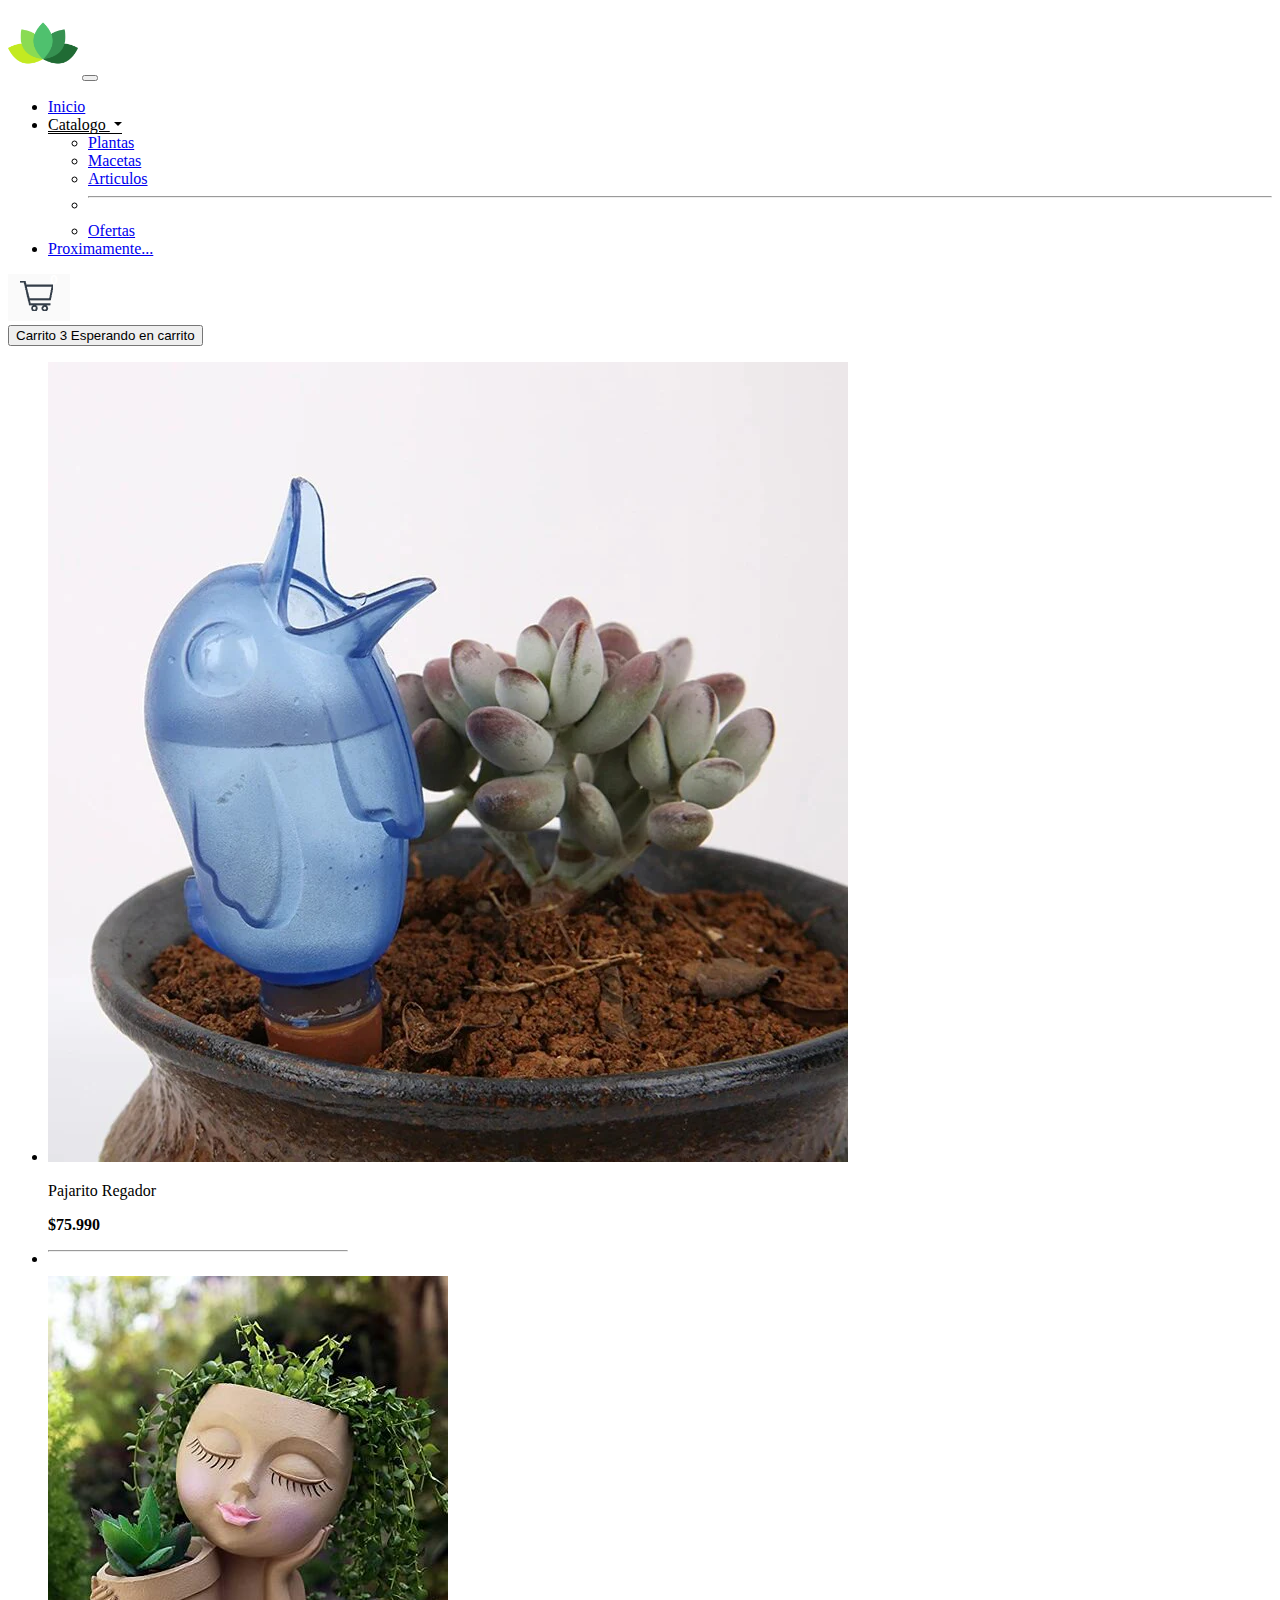
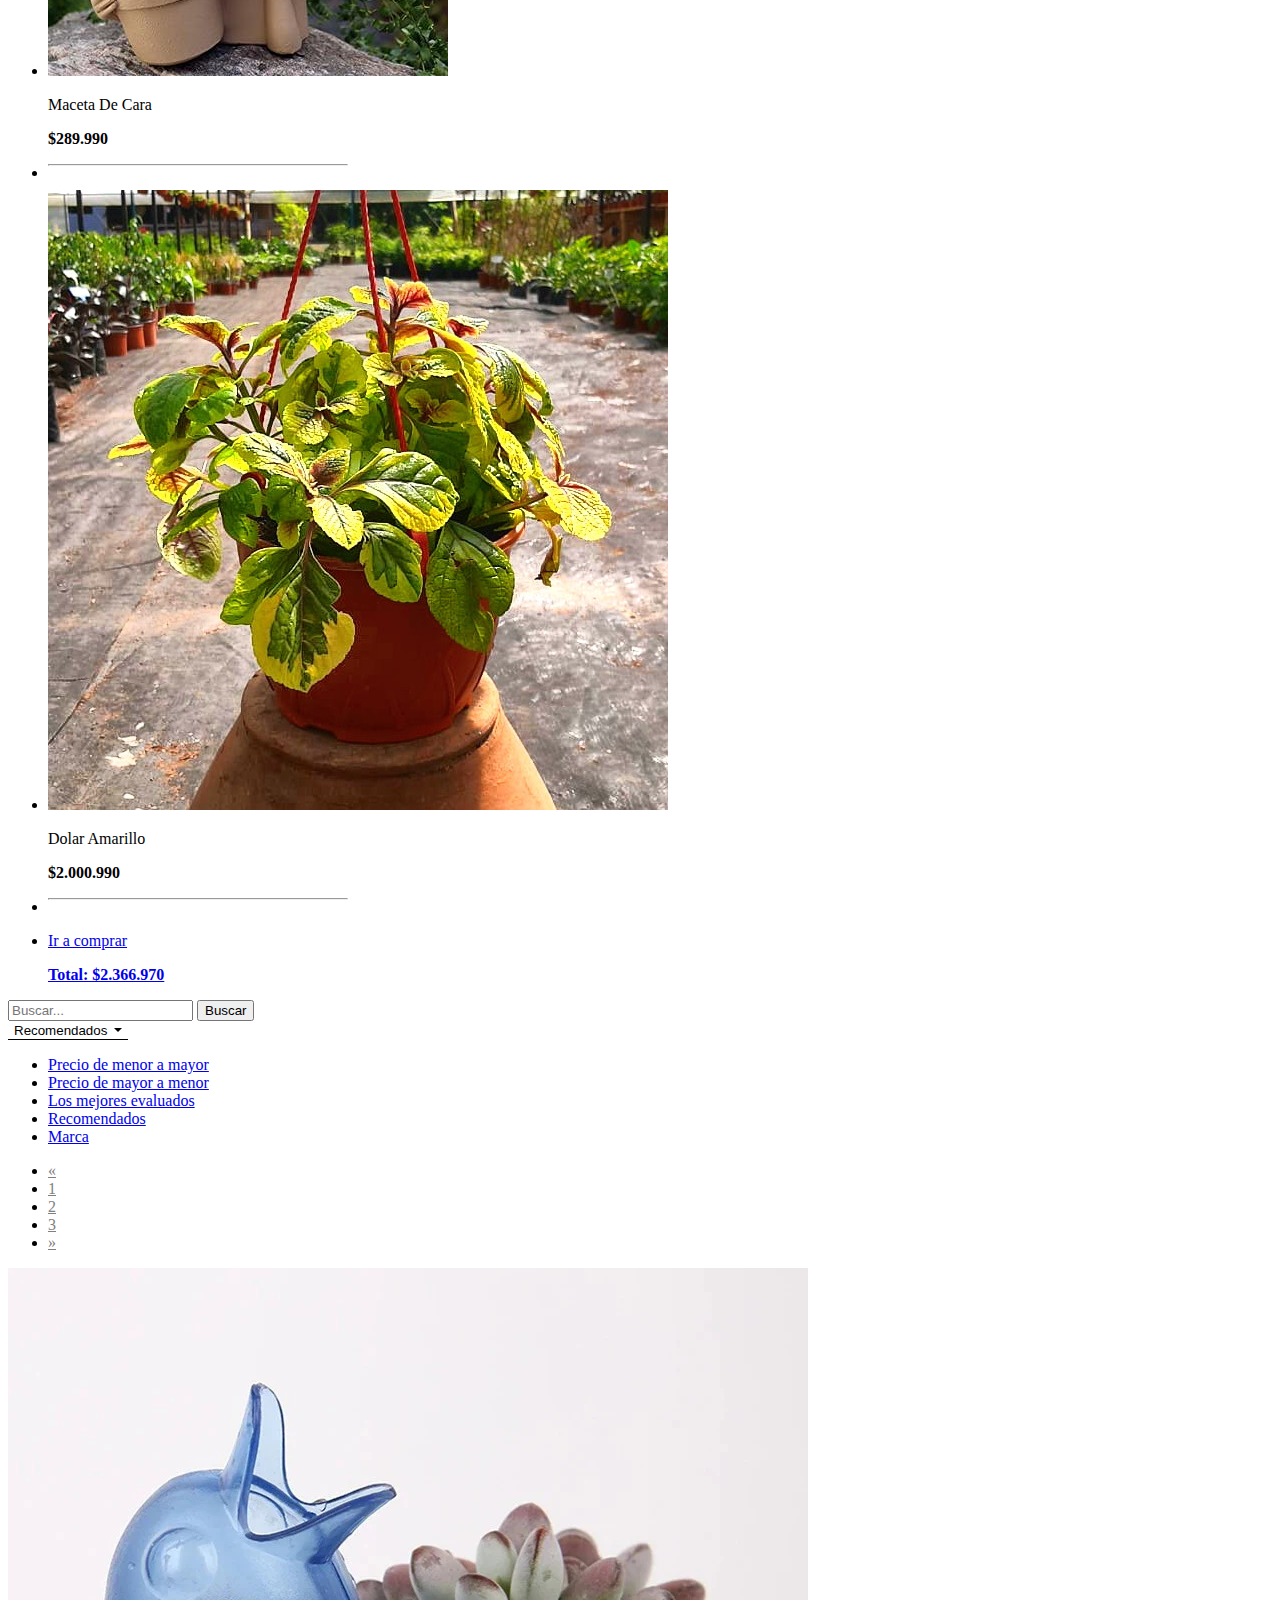
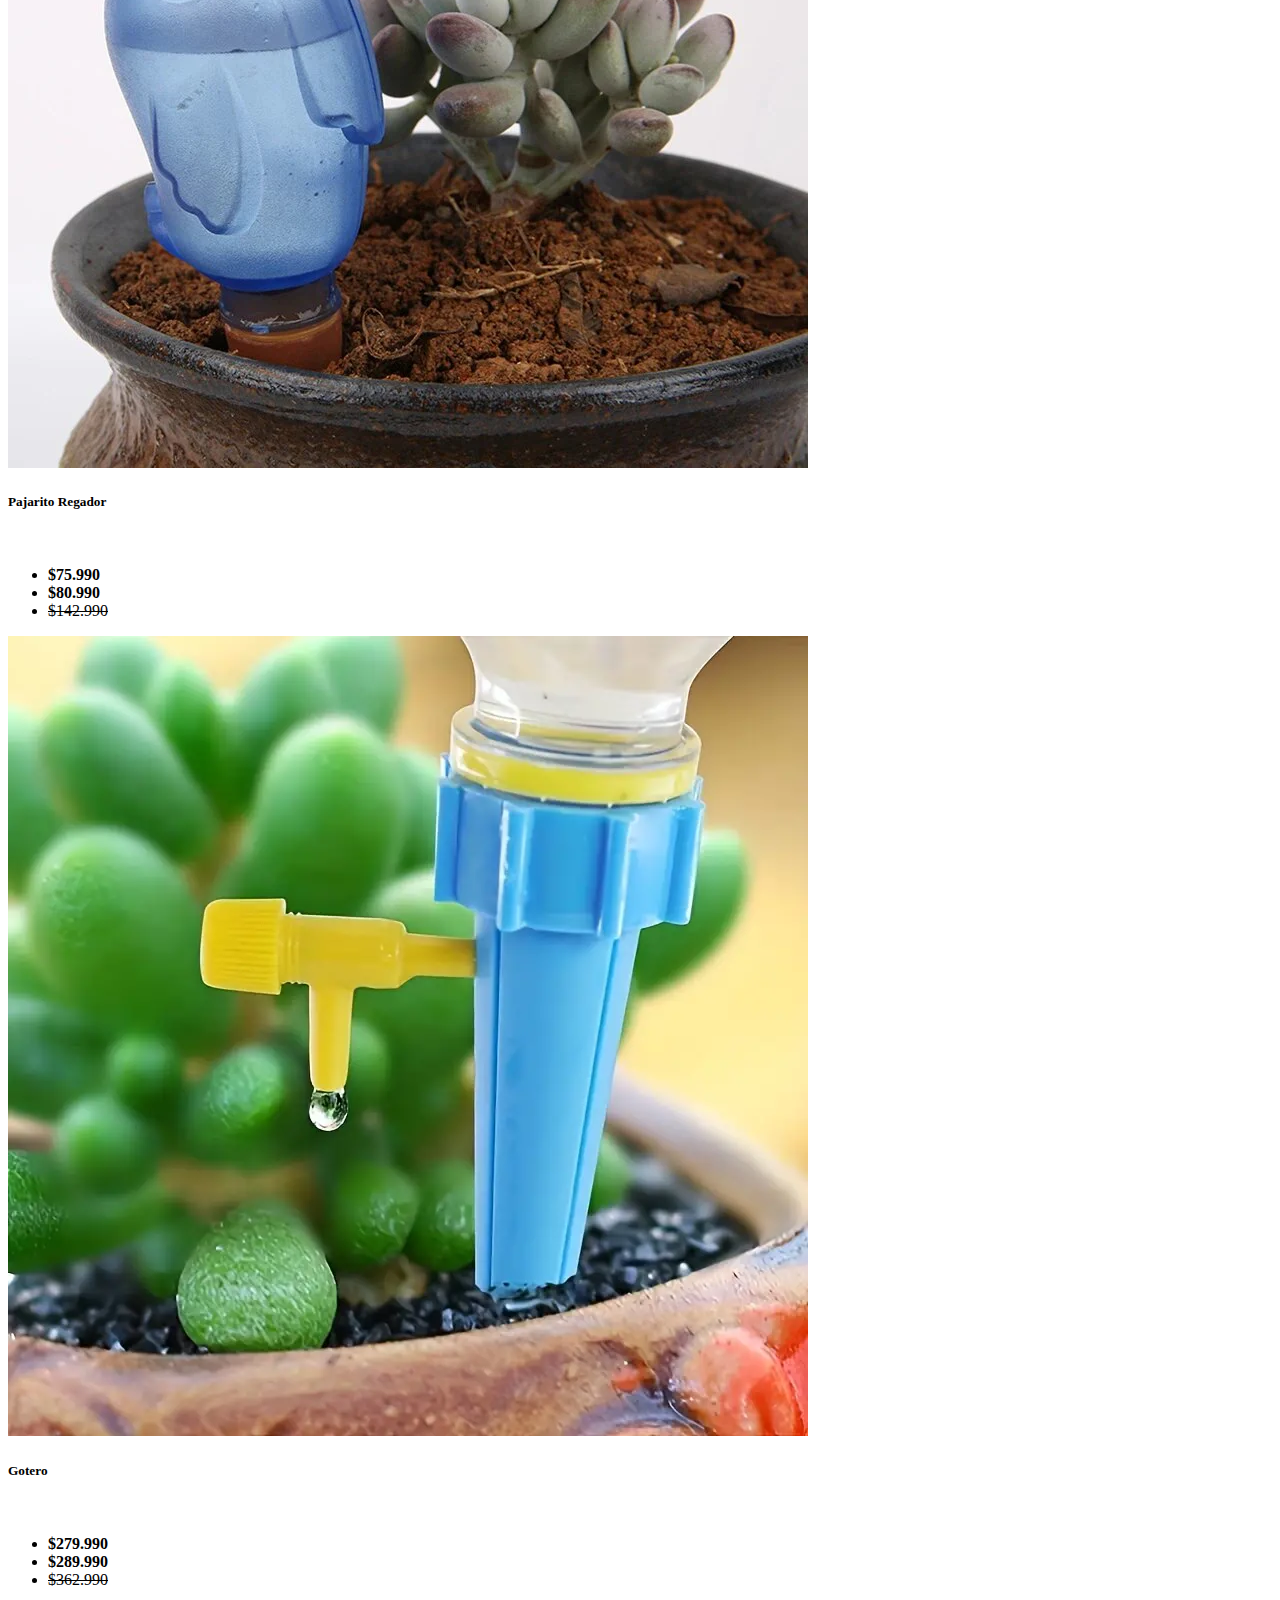
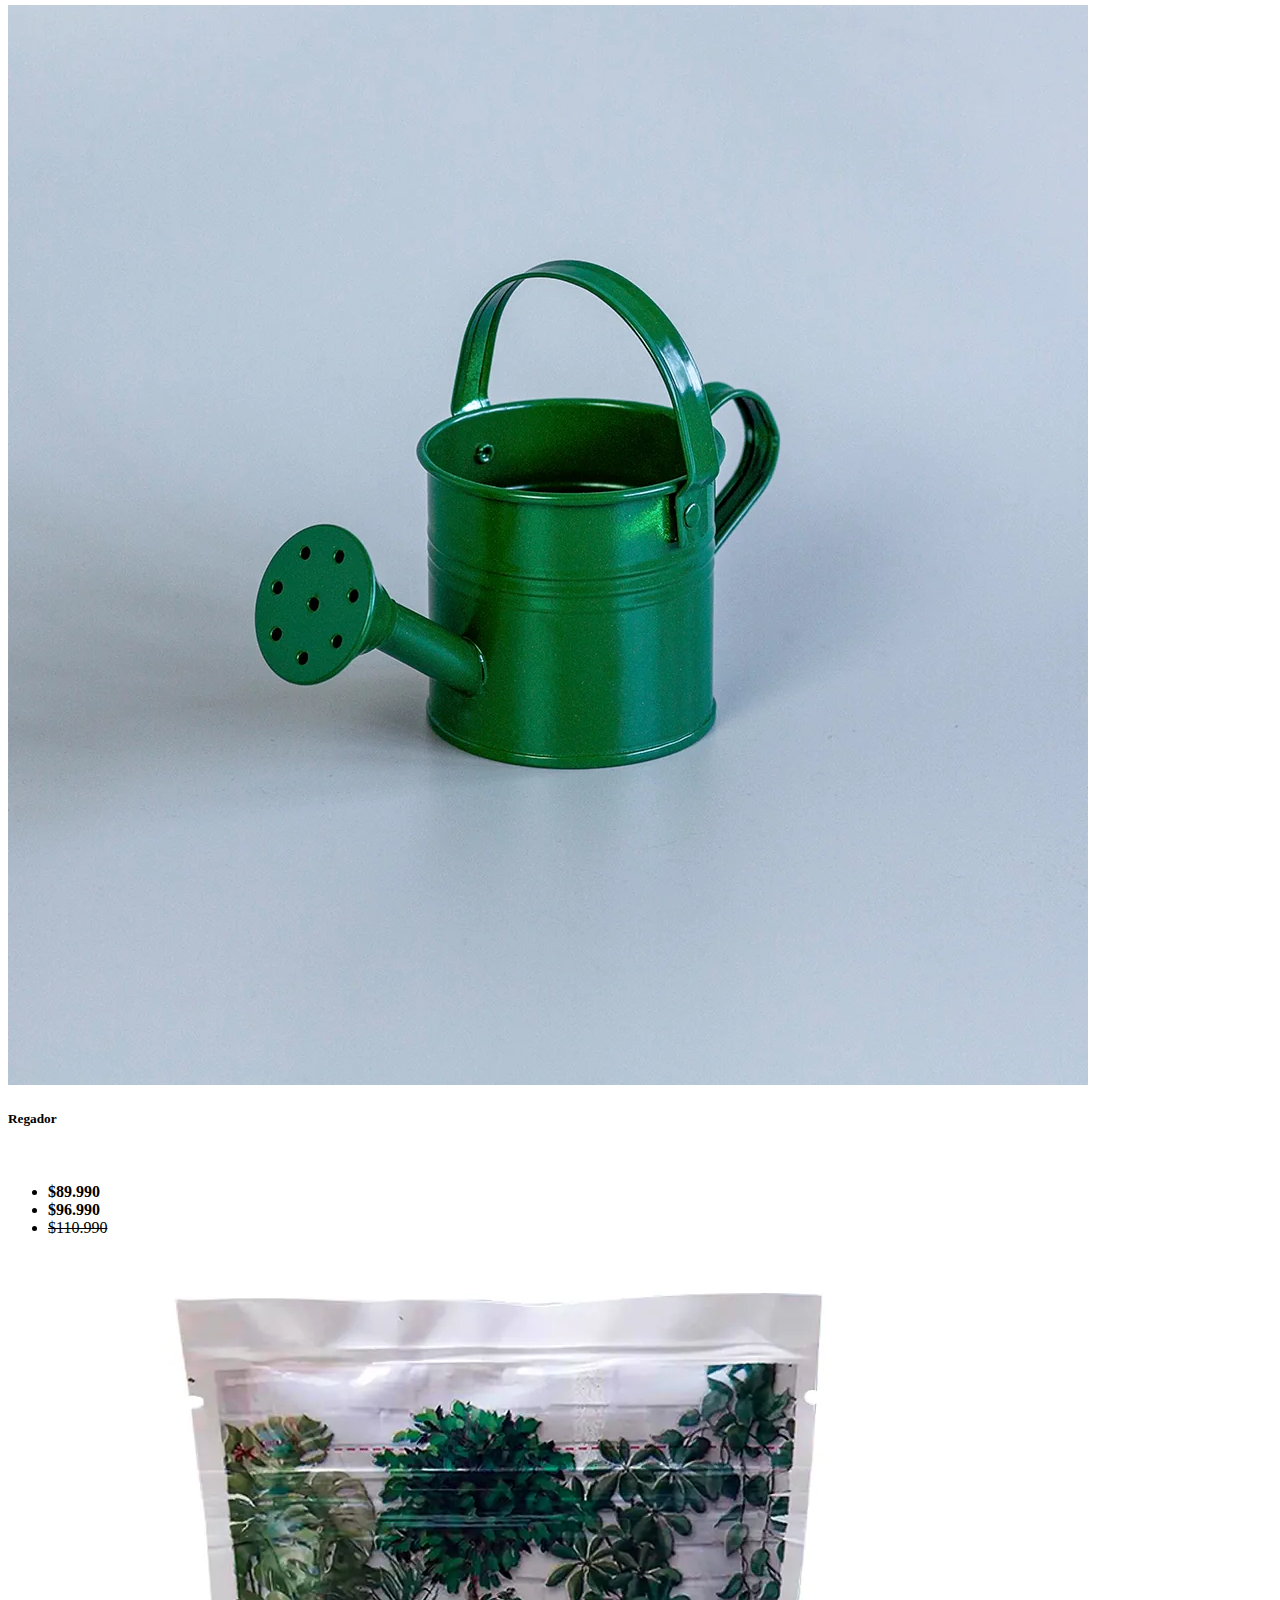
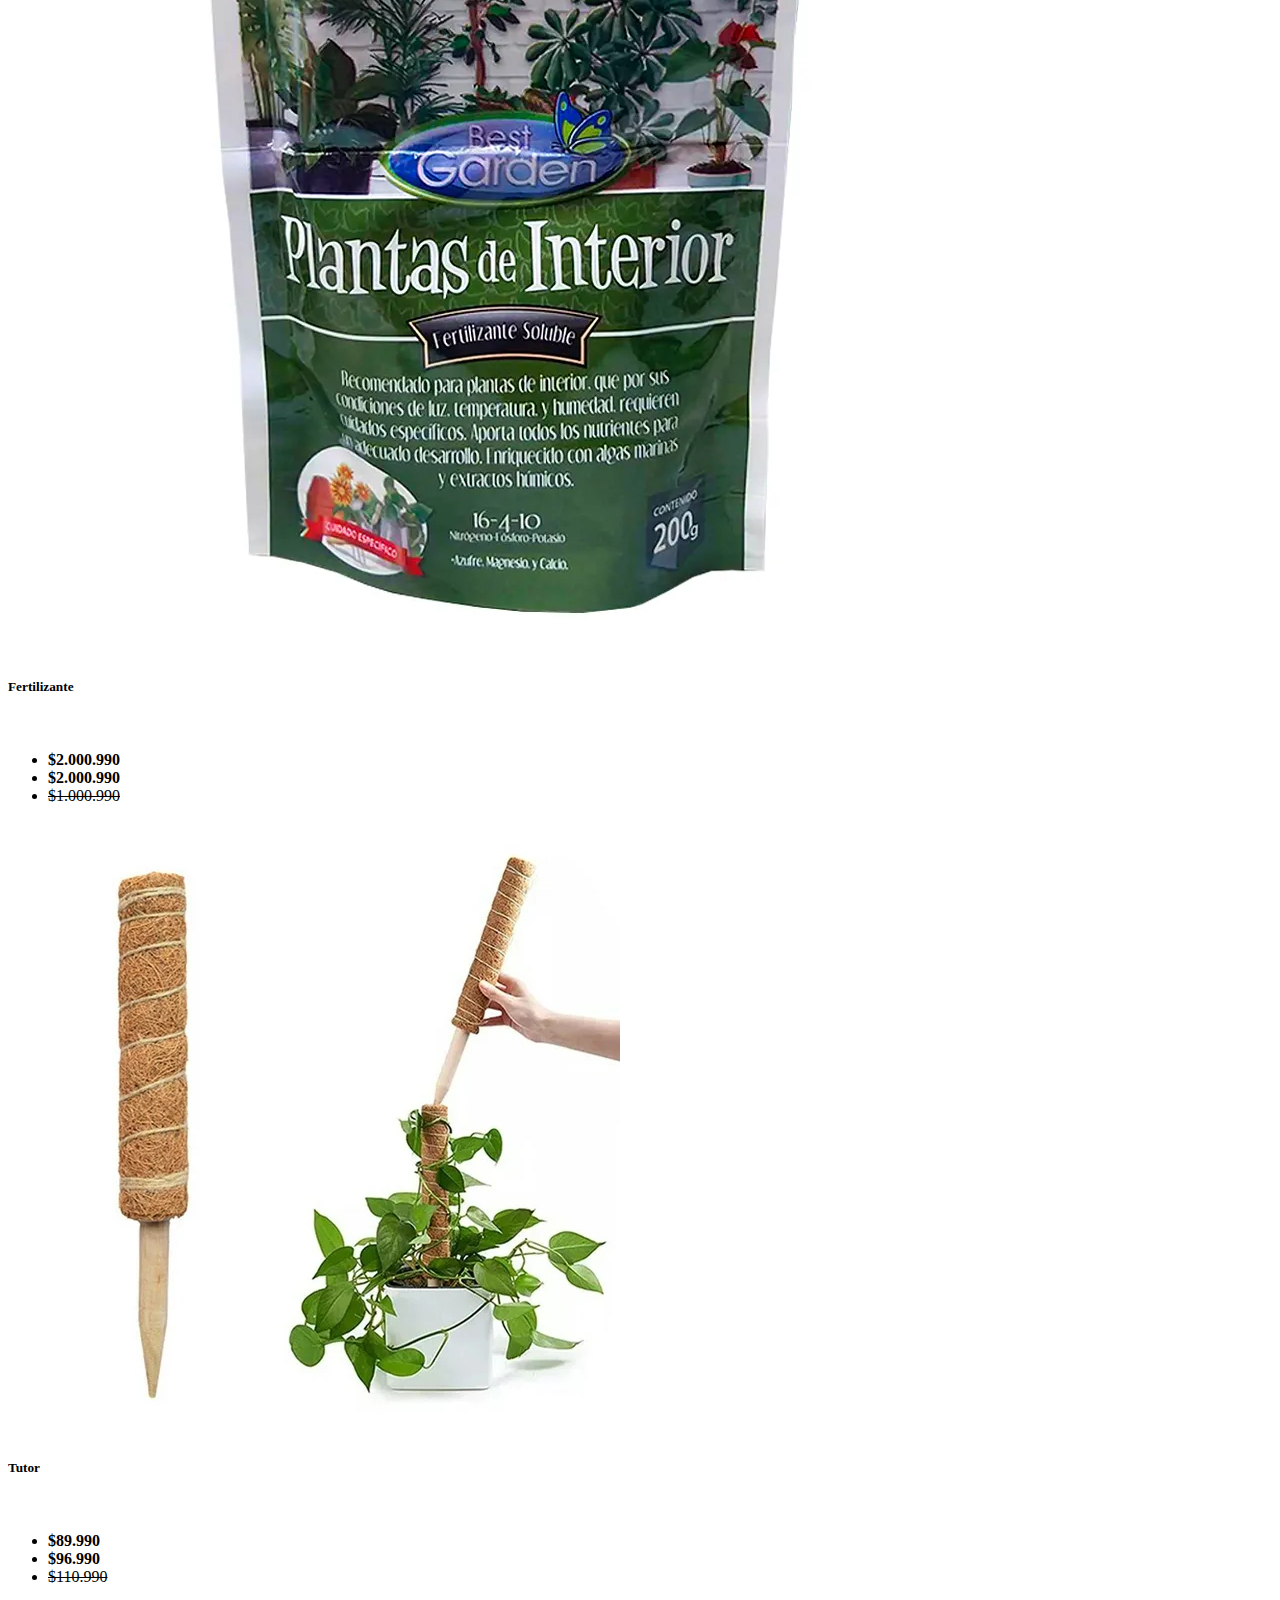
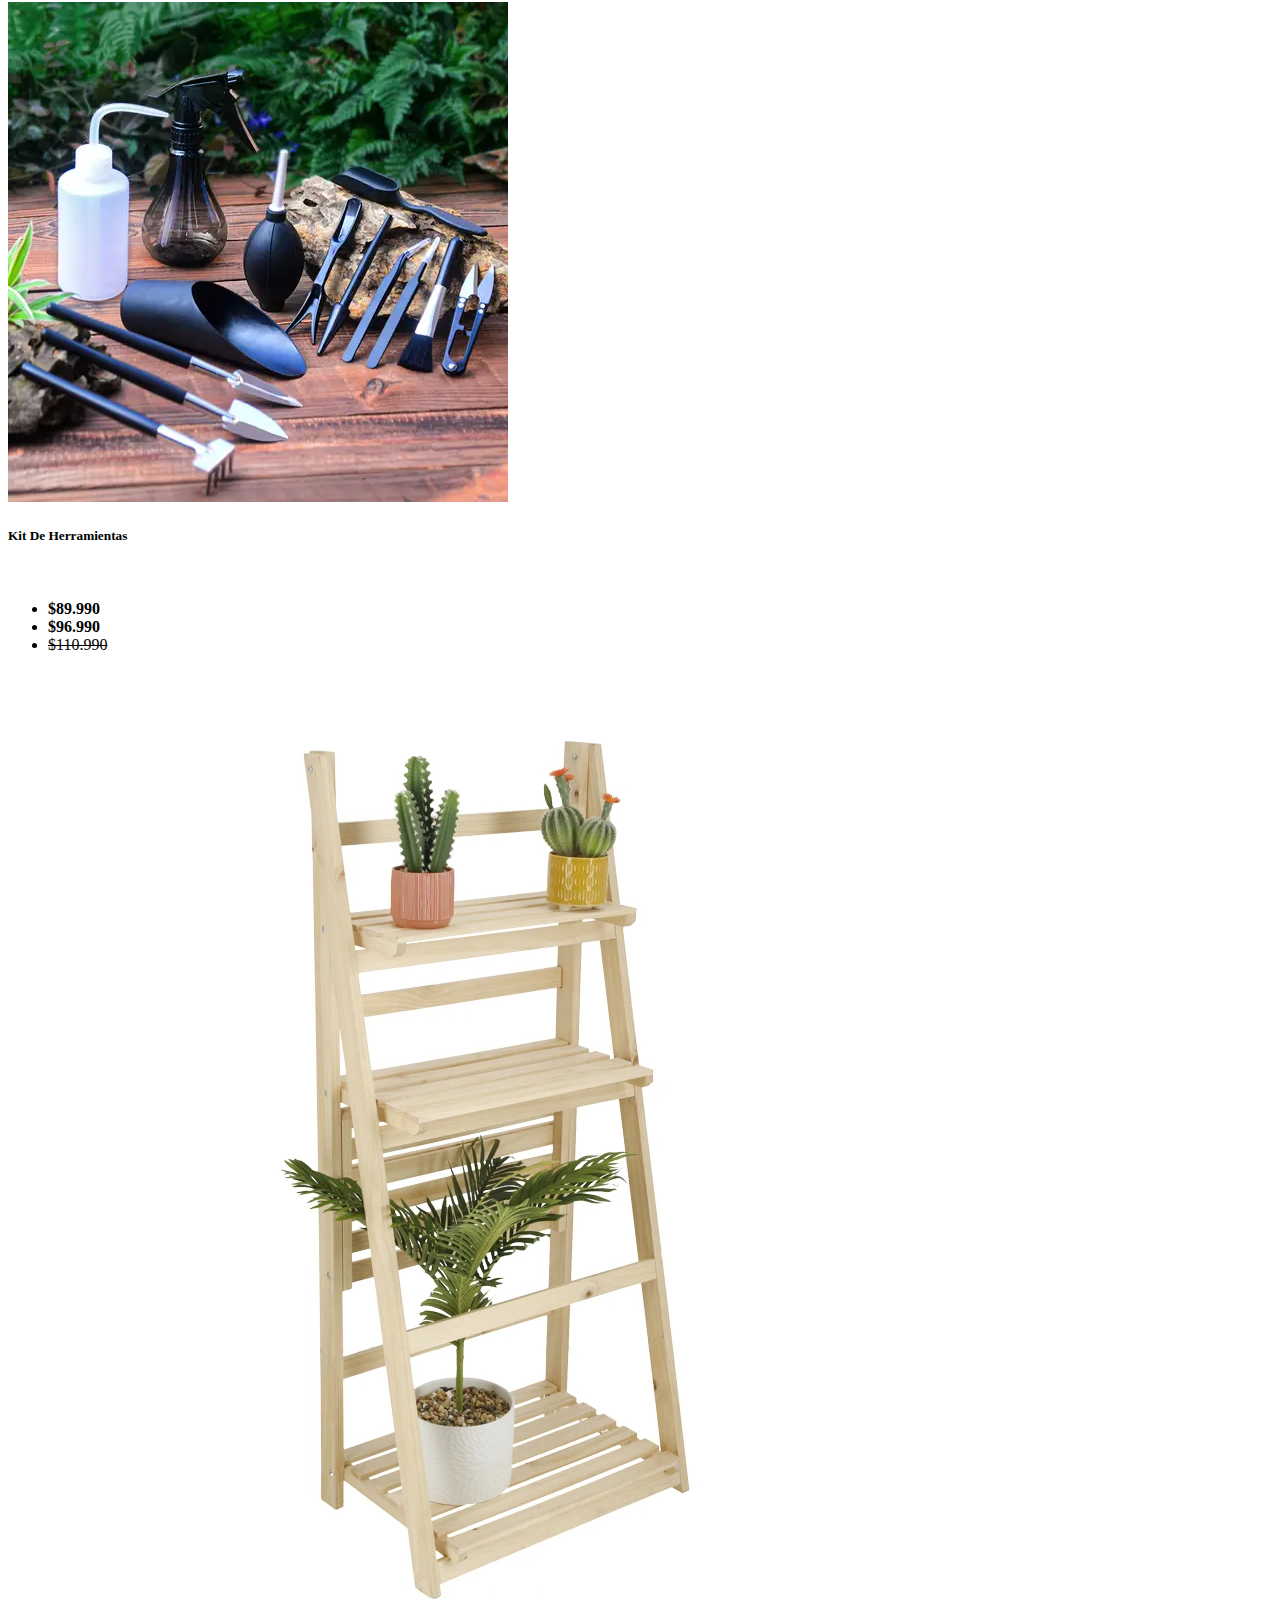
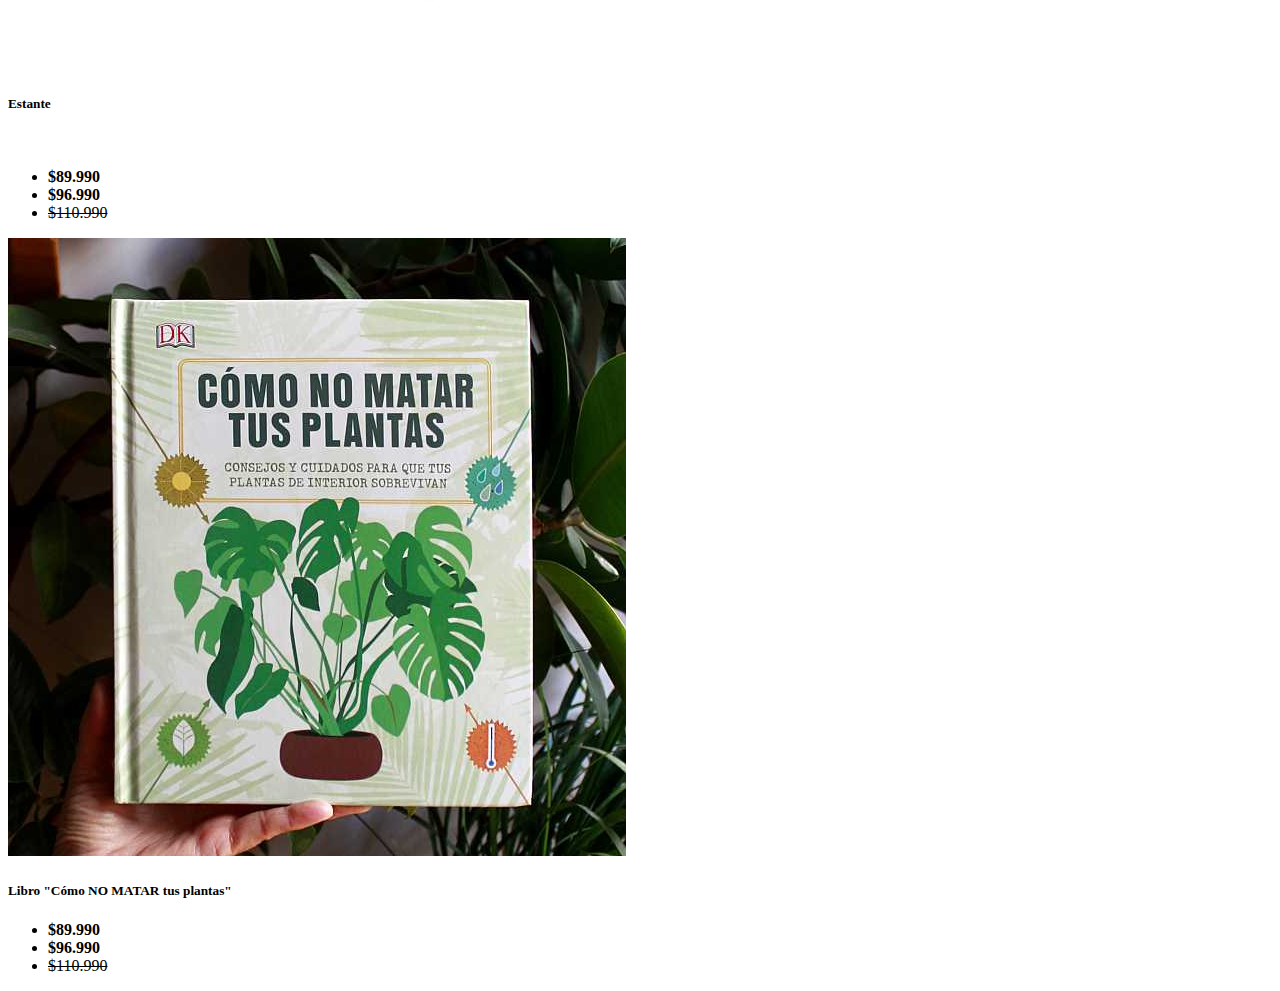
==== DIANA_AVILA_FELIPE_CRISOSTOMO_009D/Articulos.html @ db93d300 "Agregué link jQuery" ====
<!doctype html>
<html lang="en">
  <head>

    <meta charset="utf-8">
    <meta name="viewport" content="width=device-width, initial-scale=1">

    <link href="https://cdn.jsdelivr.net/npm/bootstrap@5.0.2/dist/css/bootstrap.min.css" rel="stylesheet" integrity="sha384-EVSTQN3/azprG1Anm3QDgpJLIm9Nao0Yz1ztcQTwFspd3yD65VohhpuuCOmLASjC" crossorigin="anonymous">
    <link rel="stylesheet" href="styles.css">
    <link rel="stylesheet" href="style.css">
    <script src="funciones.js"></script>
    <script src="https://code.jquery.com/jquery-3.7.1.min.js"></script>


    
    <title>PlantCare</title>
  </head>
  <body>
    <nav class="navbar navbar-expand-lg navbar-light bg-light">
        <div class="container-fluid">
          <a href="pagina.html"><img src="img/logo.png" alt="" width="70px"></a>
          <button class="navbar-toggler" type="button" data-bs-toggle="collapse" data-bs-target="#navbarSupportedContent" aria-controls="navbarSupportedContent" aria-expanded="false" aria-label="Toggle navigation">
            <span class="navbar-toggler-icon"></span>
          </button>
          <div class="collapse navbar-collapse" id="navbarSupportedContent">
            <ul class="navbar-nav me-auto mb-2 mb-lg-0">
              <li class="nav-item">
                <a class="nav-link active" aria-current="page" href="pagina.html">Inicio</a>
              </li>
              <li class="nav-item dropdown">
                <a class="nav-link dropdown-toggle" href="#" id="navbarDropdown" role="button" data-bs-toggle="dropdown" aria-expanded="false"> Catalogo
                </a>
                <ul class="dropdown-menu" aria-labelledby="navbarDropdown">
                  <li><a class="dropdown-item" href="Plantas.html">Plantas</a></li>
                  <li><a class="dropdown-item" href="Macetas.html">Macetas</a></li>
                  <li><a class="dropdown-item" href="Articulos.html">Articulos</a></li>
                  <li><hr class="dropdown-divider"></li>
                  <li><a class="dropdown-item" href="#">Ofertas</a></li>
                </ul>
              </li>
              <li class="nav-item">
                <a class="nav-link disabled" href="#" tabindex="-1" aria-disabled="true">Proximamente...</a>
              </li>
            </ul>
            <img src="img/carrito robado.png" alt="robado con exito">
            <div class="dropdown">
                <button class="btn btn-success position-relative me-2" type="button" id="dropdownMenuButton" data-bs-toggle="dropdown" aria-expanded="false">
                  Carrito
                  <span class="position-absolute top-0 start-100 translate-middle badge rounded-pill bg-danger">
                    3
                    <span class="visually-hidden">Esperando en carrito</span>
                  </span>
                </button>
                <ul class="dropdown-menu dropdown-menu-large" aria-labelledby="dropdownMenuButton">
                  <li>
                    <div class="container">
                      <div class="row align-items-center">
                        <div class="col-4">
                          <a href="#"><img src="img/articulos/art1_pajaritoregador.webp" alt="" class="img-fluid"></a>
                        </div>
                        <div class="col-8 text-start">
                          <p class="lead mb-0">Pajarito Regador</p>
                          <p class="lead"><b>$75.990</b></p> 
                        </div>
                      </div>
                    </div>
                  </li>
                  <li><hr class="dropdown-divider"></li>
                  <li>
                    <div class="container">
                      <div class="row align-items-center">
                        <div class="col-4">
                          <a href="#"><img src="img/macetas/maceta1.jpg" alt="" class="img-fluid"></a>
                        </div>
                        <div class="col-8 text-start">
                          <p class="lead mb-0">Maceta De Cara</p>
                          <p class="lead"><b>$289.990</b></p> 
                        </div>
                      </div>
                    </div>
                  </li>
                  <li><hr class="dropdown-divider"></li>
  
                  <li>
                    <div class="container">
                      <div class="row align-items-center">
                        <div class="col-4">
                          <a href="#"><img src="img/plantas/planta1_dolaramarillo.jpg" alt="" class="img-fluid"></a>
                        </div>
                        <div class="col-8 text-start">
                          <p class="lead mb-0">Dolar Amarillo</p>
                          <p class="lead"><b>$2.000.990</b></p>                        
                        </div>
                      </div>
                    </div>
                  </li>
  
                  <li><hr class="dropdown-divider"></li>
                  <li>
                      <a class="dropdown-item" href="carrito.html">
                      <p class="lead">Ir a comprar</p>
                      <p class="lead"><b>Total: $2.366.970</b></p>
                    </a>
                  </li>
                </ul>
              </div>
            <form class="d-flex">
              <input class="form-control me-2" type="Buscar" placeholder="Buscar..." aria-label="Buscar">
              <button class="btn btn-outline-success" type="submit">Buscar</button>
            </form>
          </div>
        </div>
      </nav>
    
      <div class="container mt-3">
        <div class="card">
          <div class="card-body d-flex justify-content-between align-items-center">
            
            <div class="dropdown">
              <button class="btn dropdown-toggle" type="button" id="dropdownMenuButton1" data-bs-toggle="dropdown" aria-expanded="false">
                Recomendados
              </button>
              <ul class="dropdown-menu" aria-labelledby="dropdownMenuButton1">
                <li><a class="dropdown-item" href="#">Precio de menor a mayor</a></li>
                <li><a class="dropdown-item" href="#">Precio de mayor a menor</a></li>
                <li><a class="dropdown-item" href="#">Los mejores evaluados</a></li>
                <li><a class="dropdown-item" href="#">Recomendados</a></li>
                <li><a class="dropdown-item" href="#">Marca</a></li>
              </ul>
            </div>
            <nav aria-label="Page navigation example">
              <ul class="pagination">
                <li class="page-item"><a class="page-link" href="#" aria-label="Previous">
                  <span aria-hidden="true">&laquo;</span>
                </a></li>
                <li class="page-item"><a class="page-link" href="#">1</a></li>
                <li class="page-item"><a class="page-link" href="#">2</a></li>
                <li class="page-item"><a class="page-link" href="#">3</a></li>
                <li class="page-item"><a class="page-link" href="#" aria-label="Next">
                  <span aria-hidden="true">&raquo;</span>
                </a></li>
              </ul>
            </nav>
          </div>
        </div>
      </div>
      
      <div class="container my-4">
        <div class="row g-4">
            <div class="col-md-3">
                <div class="card">
                    <img src="img/articulos/art1_pajaritoregador.webp" class="card-img-top" alt="...">
                    <div class="card-body">
                      <h5 class="card-title">Pajarito Regador</h5>
                      <br>
                    </div>
                    <ul class="list-group list-group-flush">
                      <li class="list-group-item lead text-danger"><b>$75.990</b></li>
                      <li class="list-group-item lead"><b>$80.990</b></li>
                      <li class="list-group-item text-muted"><del>$142.990</del></li>
                    </ul>
                </div>
            </div>
            <div class="col-md-3">
                <div class="card">
                    <img src="img/articulos/art2_gotero.webp" class="card-img-top" alt="...">
                    <div class="card-body">
                      <h5 class="card-title">Gotero</h5>
                      <br>
                    </div>
                    <ul class="list-group list-group-flush">
                      <li class="list-group-item lead text-danger"><b>$279.990</b></li>
                      <li class="list-group-item lead"><b>$289.990</b></li>
                      <li class="list-group-item text-muted"><del>$362.990</del></li>
                    </ul>
                </div>
            </div>
            <div class="col-md-3">
                <div class="card">
                    <img src="img/articulos/art3_regador.webp" class="card-img-top" alt="...">
                    <div class="card-body">
                      <h5 class="card-title">Regador</h5>
                      <br>
                    </div>
                    <ul class="list-group list-group-flush">
                      <li class="list-group-item lead text-danger"><b>$89.990</b></li>
                      <li class="list-group-item lead"><b>$96.990</b></li>
                      <li class="list-group-item text-muted"><del>$110.990</del></li>
                    </ul>
                </div>
            </div>
            <div class="col-md-3">
                <div class="card">
                    <img src="img/articulos/art4_fertilizante.webp" class="card-img-top" alt="...">
                    <div class="card-body">
                      <h5 class="card-title">Fertilizante</h5>
                      <br>
                    </div>
                    <ul class="list-group list-group-flush">
                      <li class="list-group-item lead text-danger"><b>$2.000.990</b></li>
                      <li class="list-group-item lead"><b>$2.000.990</b></li>
                      <li class="list-group-item text-muted"><del>$1.000.990</del></li>
                    </ul>
                </div>
            </div>
            <div class="col-md-3">
                <div class="card">
                    <img src="img/articulos/art5_tutor.webp" class="card-img-top" alt="...">
                    <div class="card-body">
                      <h5 class="card-title">Tutor</h5>
                      <br>
                    </div>
                    <ul class="list-group list-group-flush">
                      <li class="list-group-item lead text-danger"><b>$89.990</b></li>
                      <li class="list-group-item lead"><b>$96.990</b></li>
                      <li class="list-group-item text-muted"><del>$110.990</del></li>
                    </ul>
                </div>
            </div>
            <div class="col-md-3">
                <div class="card">
                    <img src="img/articulos/art6_kitherramientas.webp" class="card-img-top" alt="...">
                    <div class="card-body">
                      <h5 class="card-title">Kit De Herramientas</h5>
                      <br>
                    </div>
                    <ul class="list-group list-group-flush">
                      <li class="list-group-item lead text-danger"><b>$89.990</b></li>
                      <li class="list-group-item lead"><b>$96.990</b></li>
                      <li class="list-group-item text-muted"><del>$110.990</del></li>
                    </ul>
                </div>
            </div>
            <div class="col-md-3">
                <div class="card">
                    <img src="img/articulos/art7_estante.webp" class="card-img-top" alt="...">
                    <div class="card-body">
                      <h5 class="card-title">Estante</h5>
                      <br>
                    </div>
                    <ul class="list-group list-group-flush">
                      <li class="list-group-item lead text-danger"><b>$89.990</b></li>
                      <li class="list-group-item lead"><b>$96.990</b></li>
                      <li class="list-group-item text-muted"><del>$110.990</del></li>
                    </ul>
                </div>
            </div>
            <div class="col-md-3">
                <div class="card">
                    <img src="img/articulos/art8_libro.jpg" class="card-img-top" alt="...">
                    <div class="card-body">
                      <h5 class="card-title">Libro "Cómo NO MATAR tus plantas" </h5>
                    </div>
                    <ul class="list-group list-group-flush">
                      <li class="list-group-item lead text-danger"><b>$89.990</b></li>
                      <li class="list-group-item lead"><b>$96.990</b></li>
                      <li class="list-group-item text-muted"><del>$110.990</del></li>
                    </ul>
                </div>
            </div>
        </div>
      </div>
    <script src="https://cdn.jsdelivr.net/npm/bootstrap@5.0.2/dist/js/bootstrap.bundle.min.js" integrity="sha384-MrcW6ZMFYlzcLA8Nl+NtUVF0sA7MsXsP1UyJoMp4YLEuNSfAP+JcXn/tWtIaxVXM" crossorigin="anonymous"></script>
  </body>
</html>
---- DIANA_AVILA_FELIPE_CRISOSTOMO_009D/styles.css ----
.dropdown-toggle {
    background-color: transparent;
    color: black;
    border: none;
    border-bottom: 1px solid black; 
}
  
.dropdown-toggle:focus {
    box-shadow: none;
}
  
.dropdown-toggle::after {
    display: inline-block;
    margin-left: .255em;
    vertical-align: .255em;
    content: "";
    border-top: .3em solid;
    border-right: .3em solid transparent;
    border-bottom: 0;
    border-left: .3em solid transparent;
}

.pagination .page-link {
    color: gray; 
    background-color: transparent;
    border: none;
}

.pagination .page-item:not(.active) .page-link:hover {
    background-color: gray; 
    color: white; 
    border-radius: 50%;
}

.pagination .page-item.active .page-link {
    background-color: gray; 
    color: white; 
    border-radius: 50%;
}

.conteiner {
    max-width: 1200px; 
}

.dropdown-header {
    color: rgba(0, 0, 0, 0.5); 
    margin-bottom: 10px;
    margin-top: -30px;
    font-weight: bold; 
}
---- DIANA_AVILA_FELIPE_CRISOSTOMO_009D/style.css ----
.carousel-item img {
    max-height: 400px; 
    width: 100%; 
    margin: auto;
}

#carouselExampleControls {
    max-width: 100%; 
    height: auto;
    margin: 0 auto; 
}

.card2{
    width: 18rem; 
    margin-top: 100px;
    margin-bottom: 40px;
}

.dropdown-menu-large{
    width: 300px;
}

.cartita{
    width: 1500px;
 }

.total-text b{
	display: inline;
}
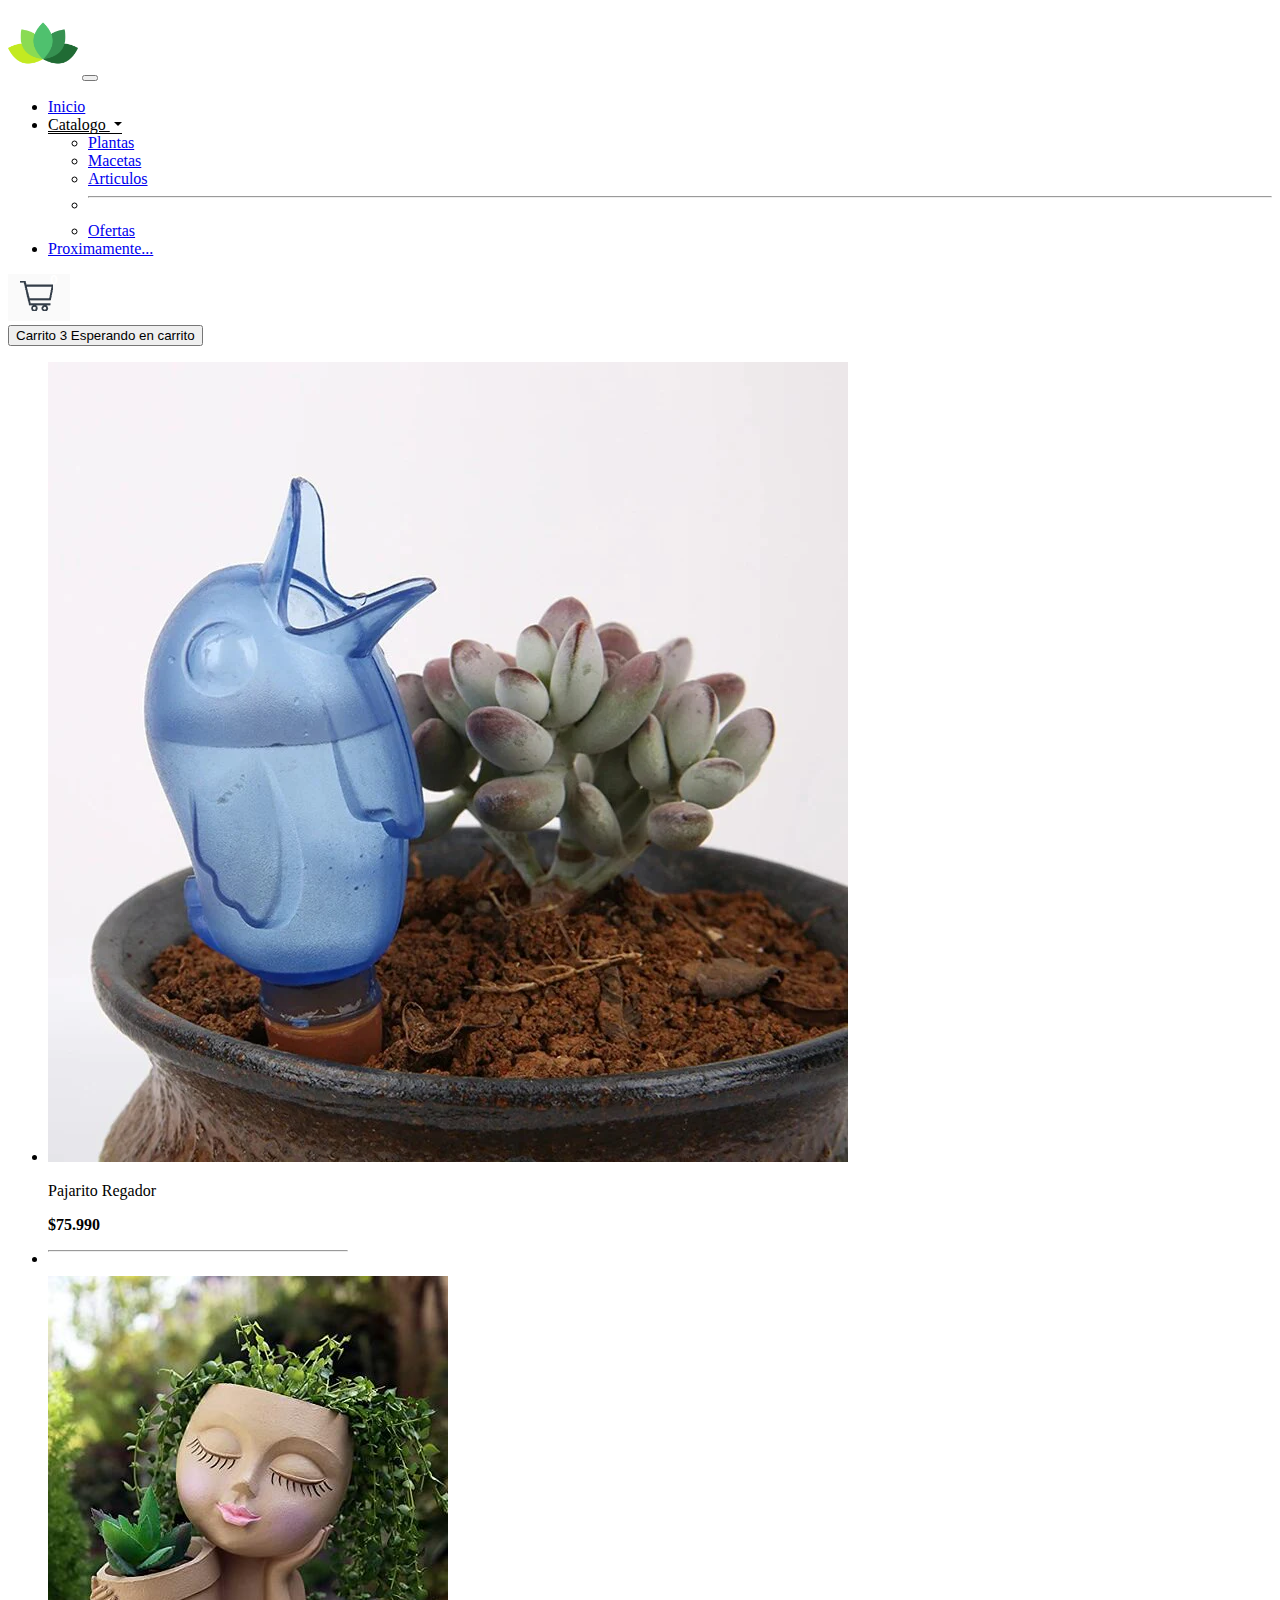
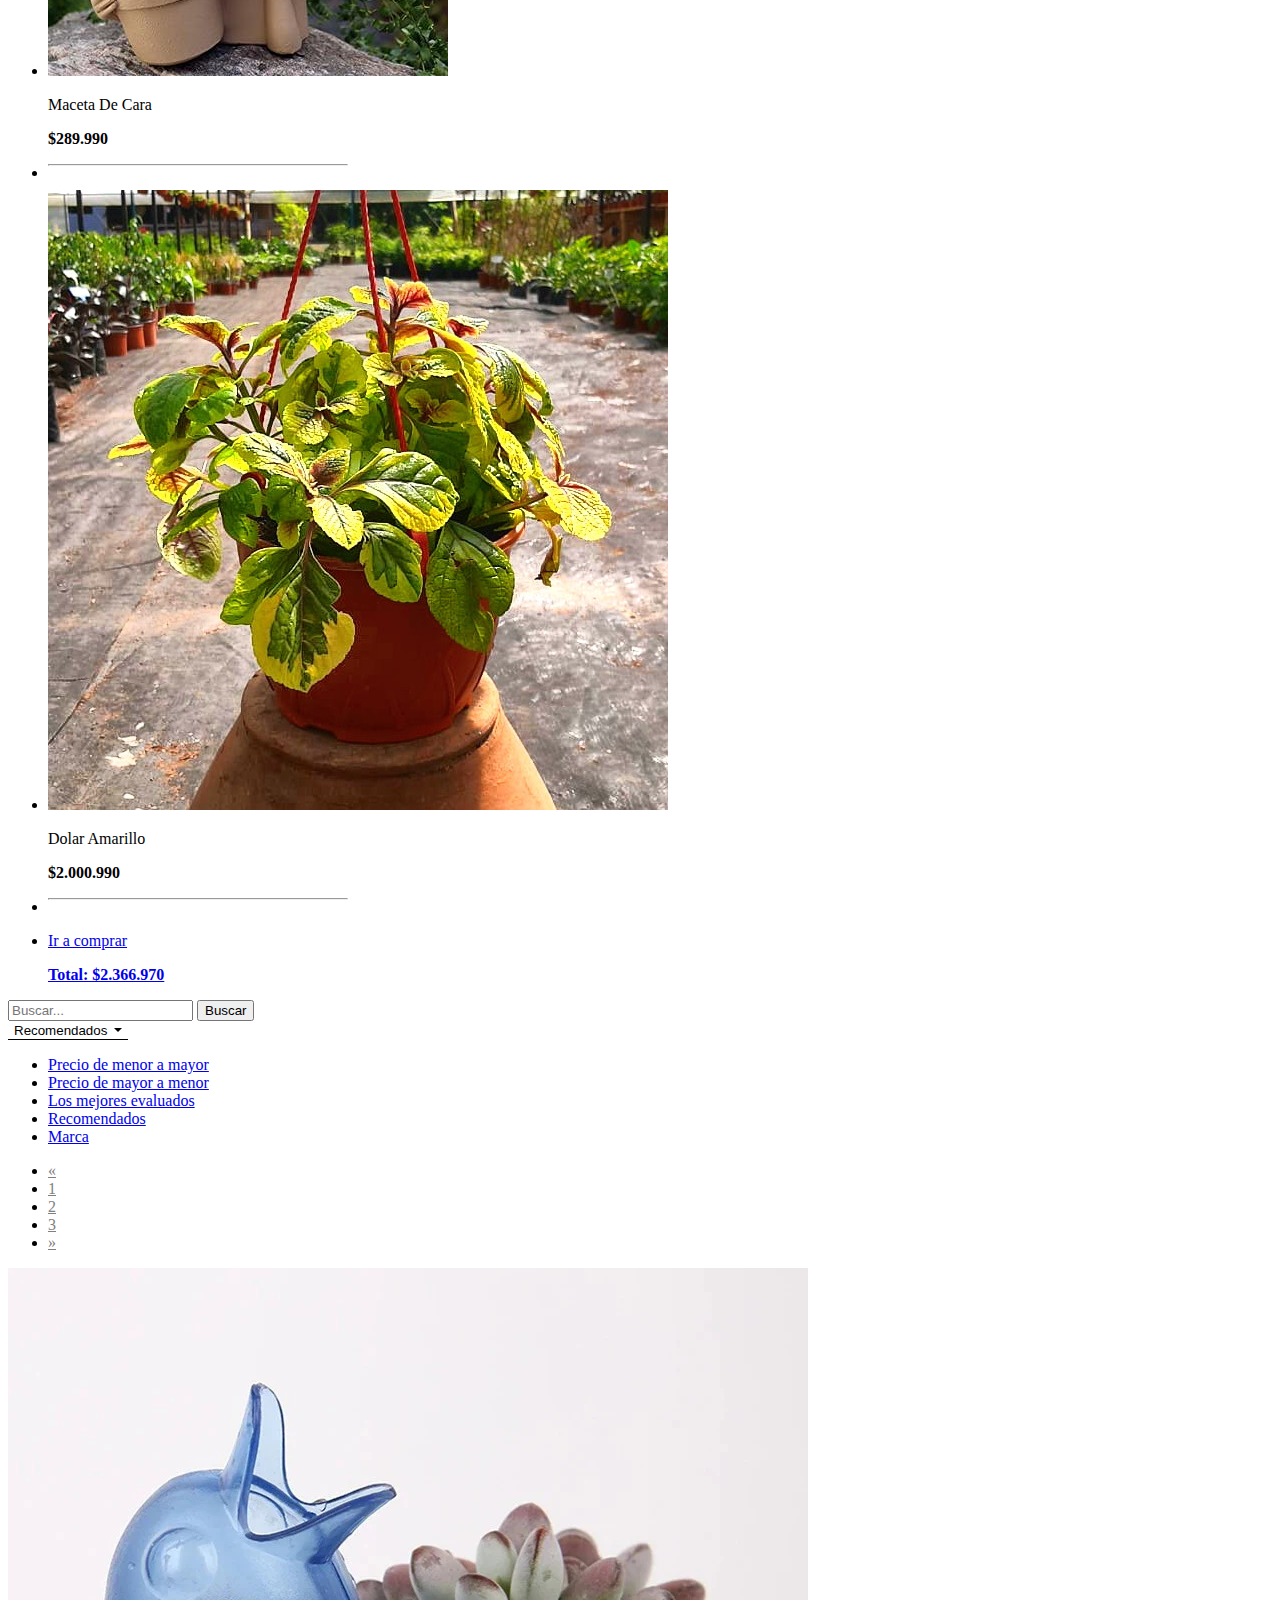
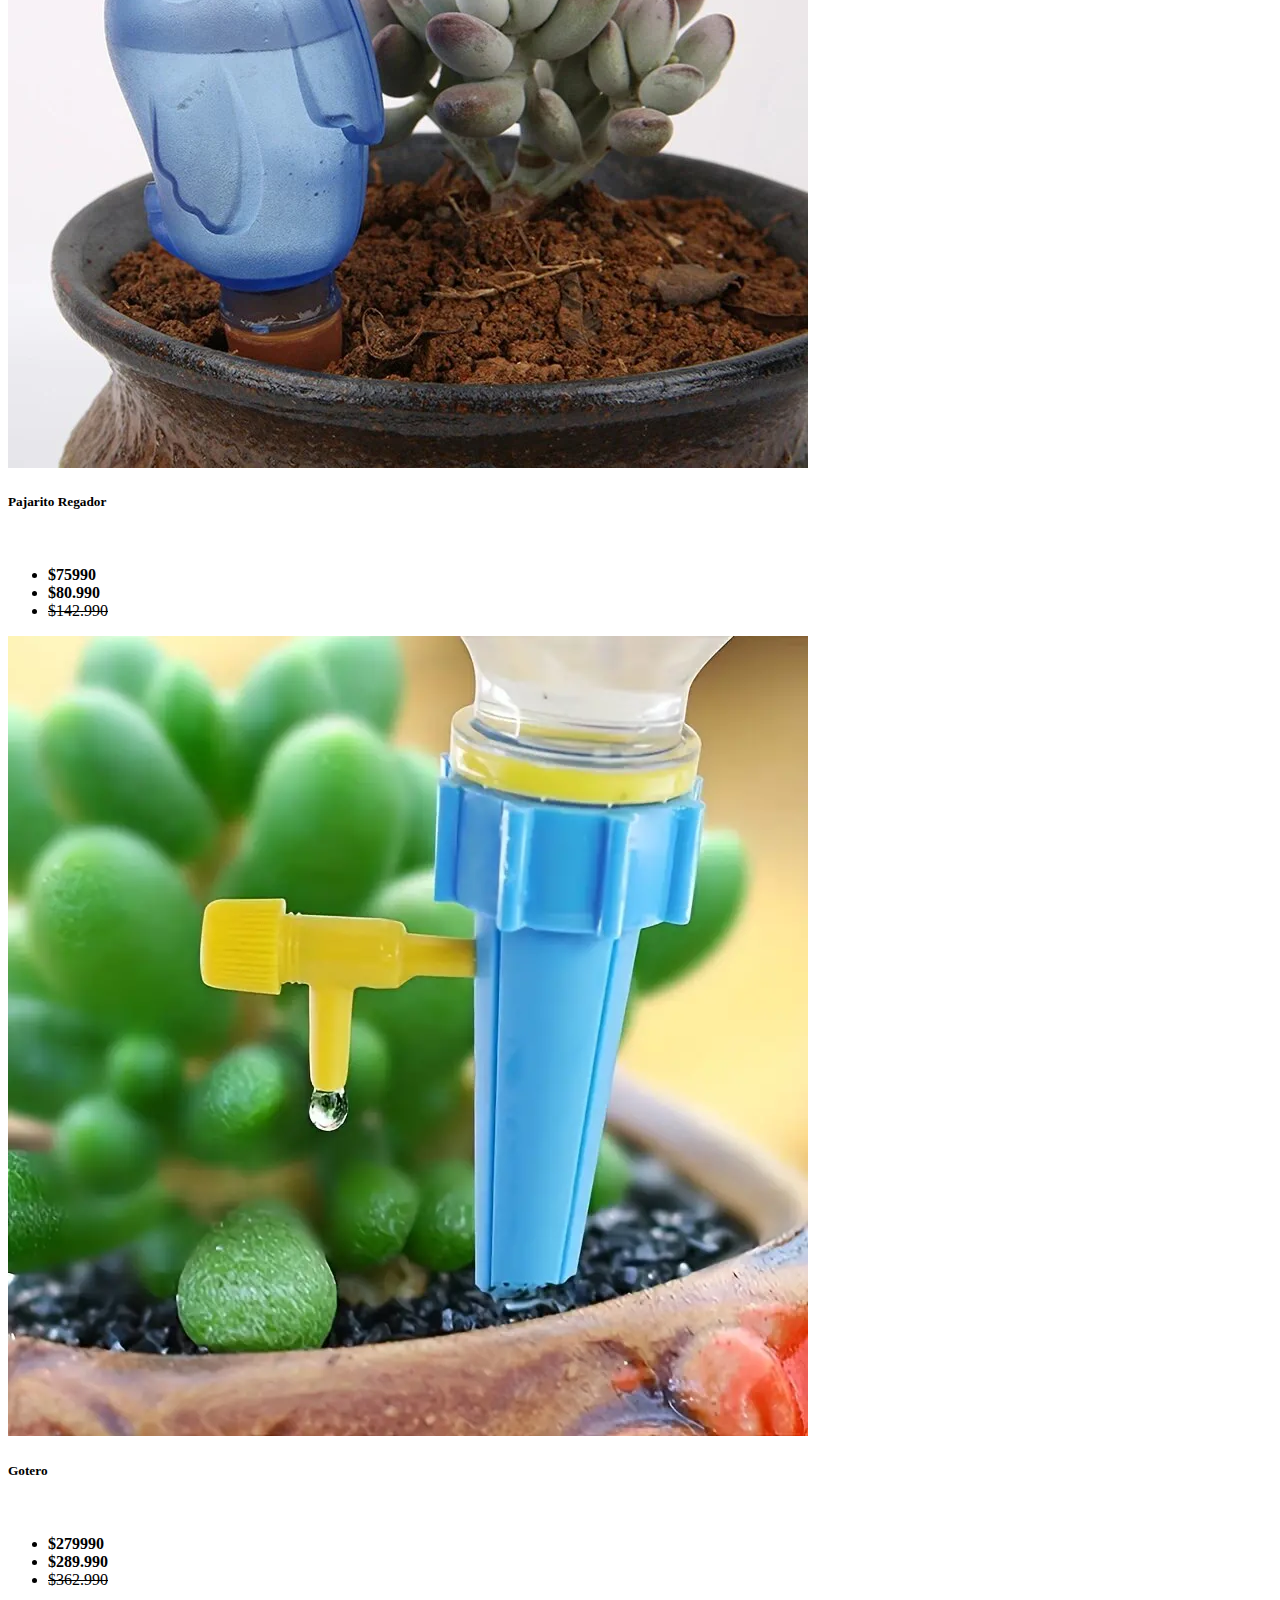
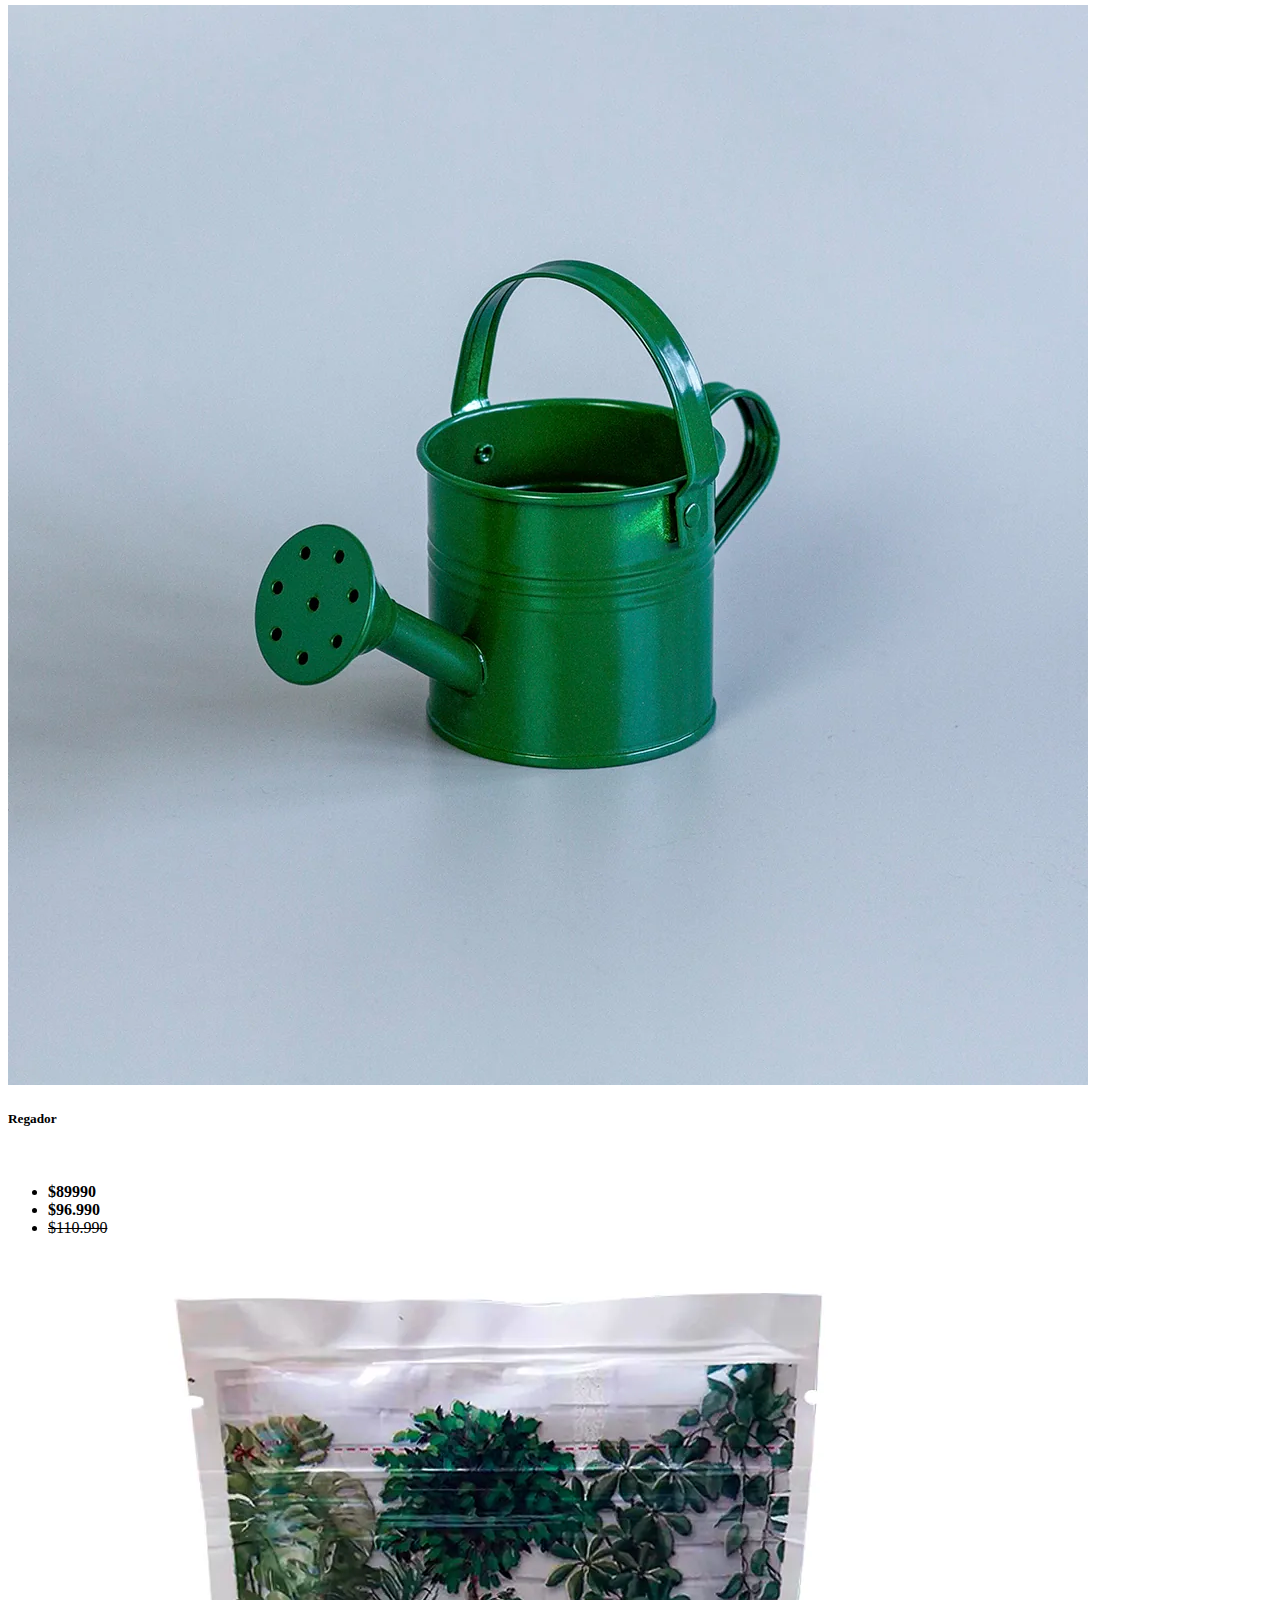
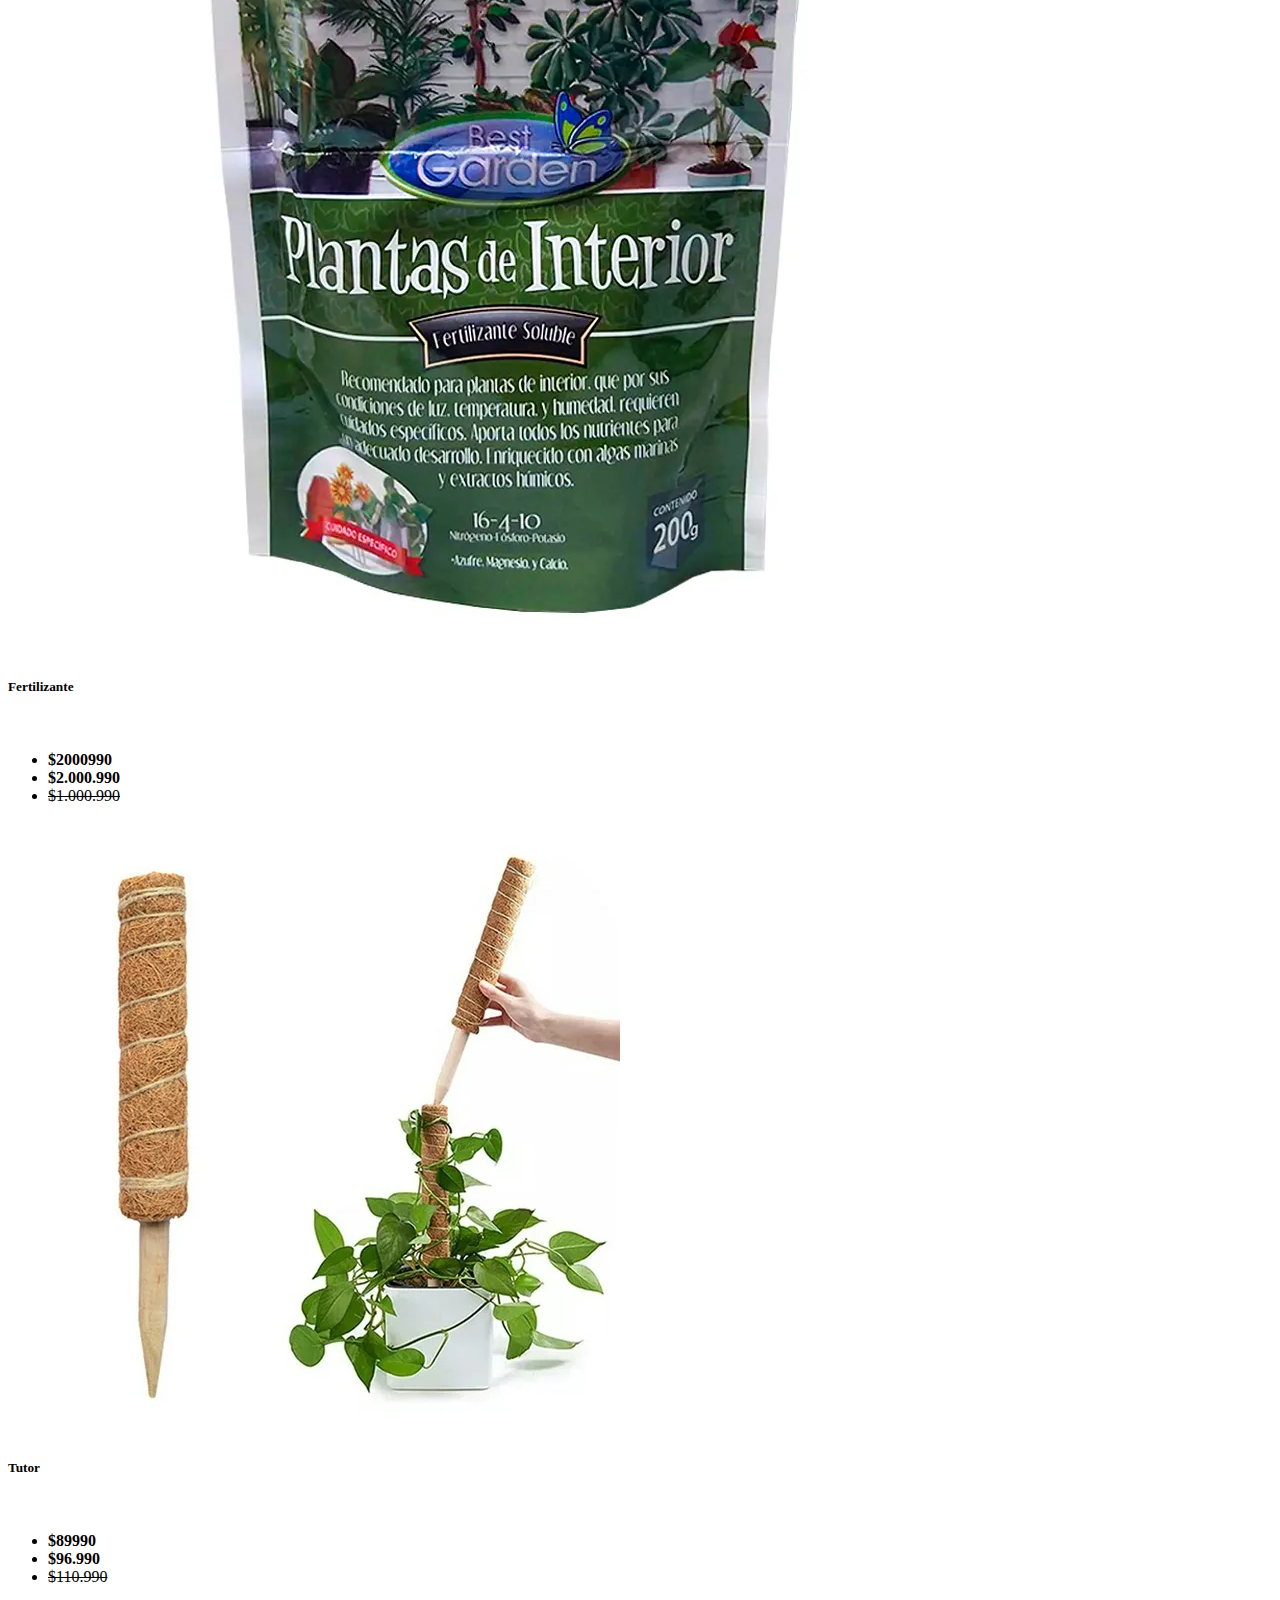
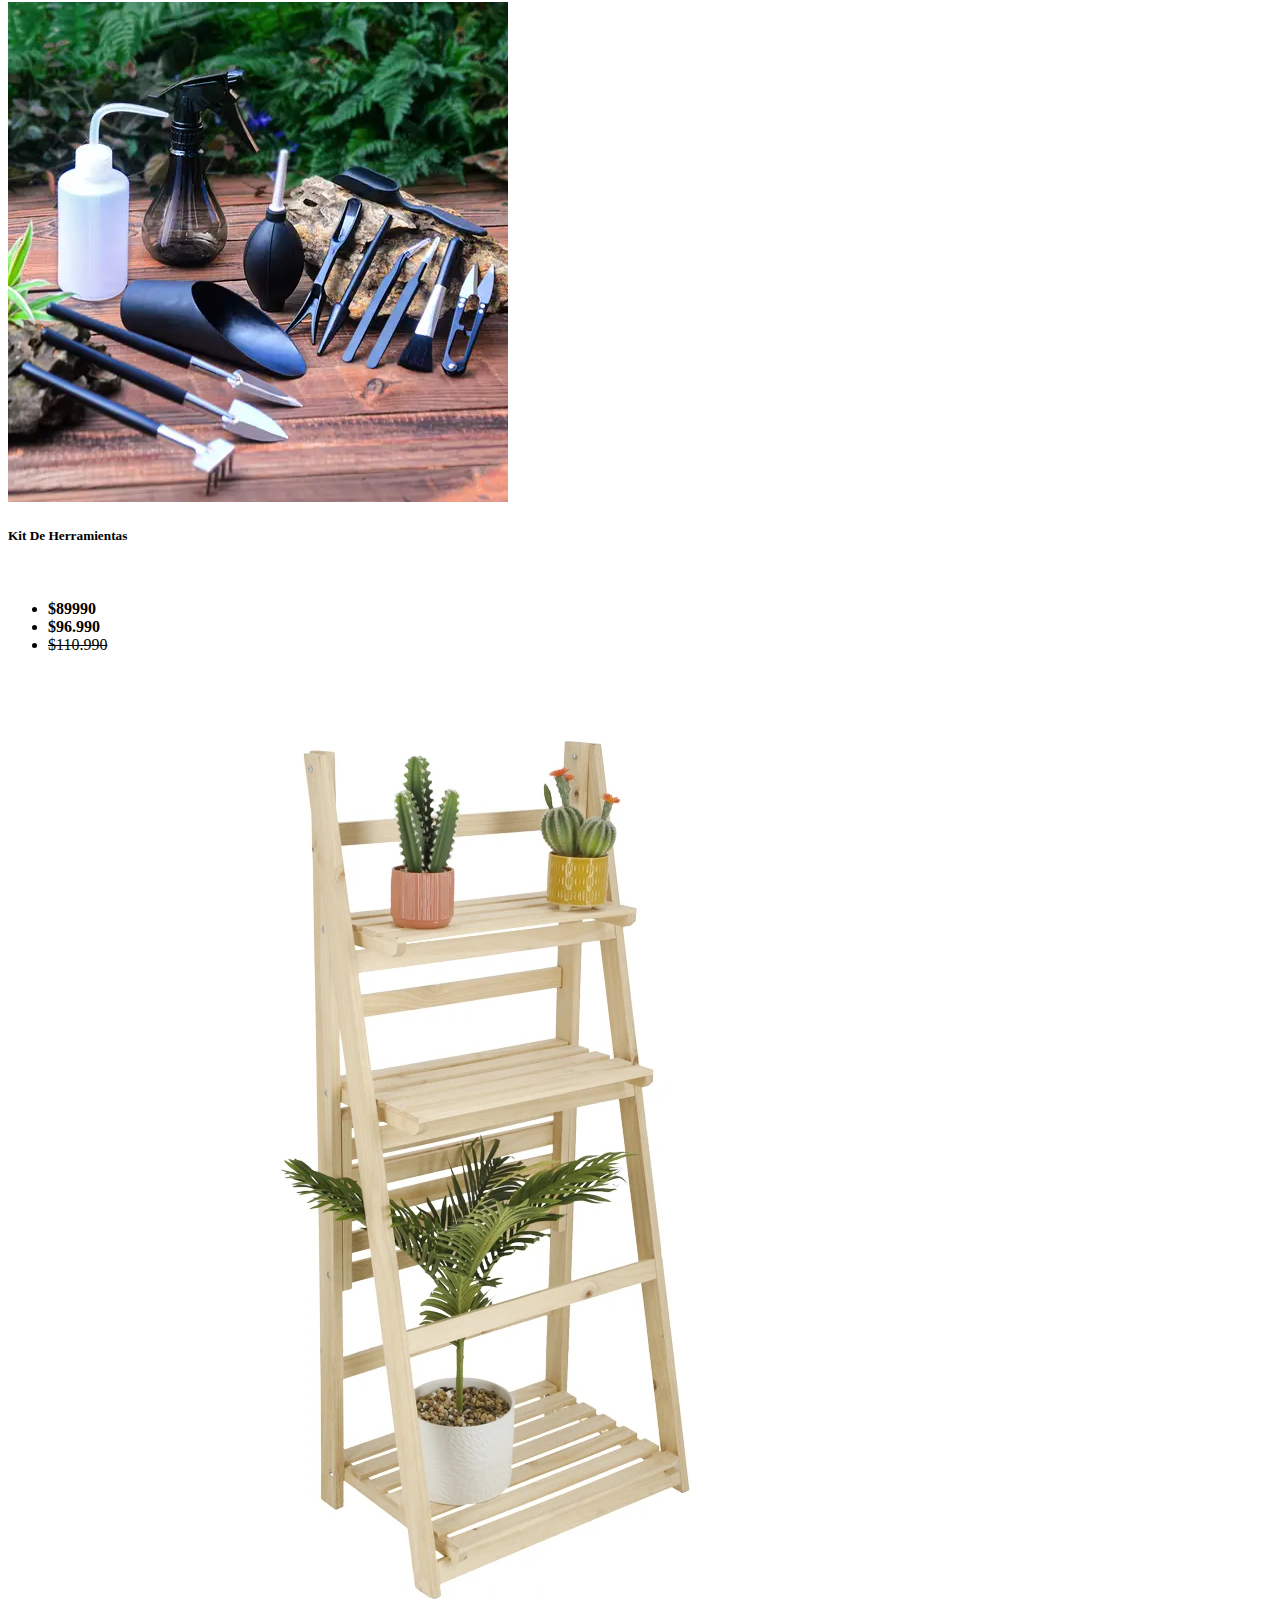
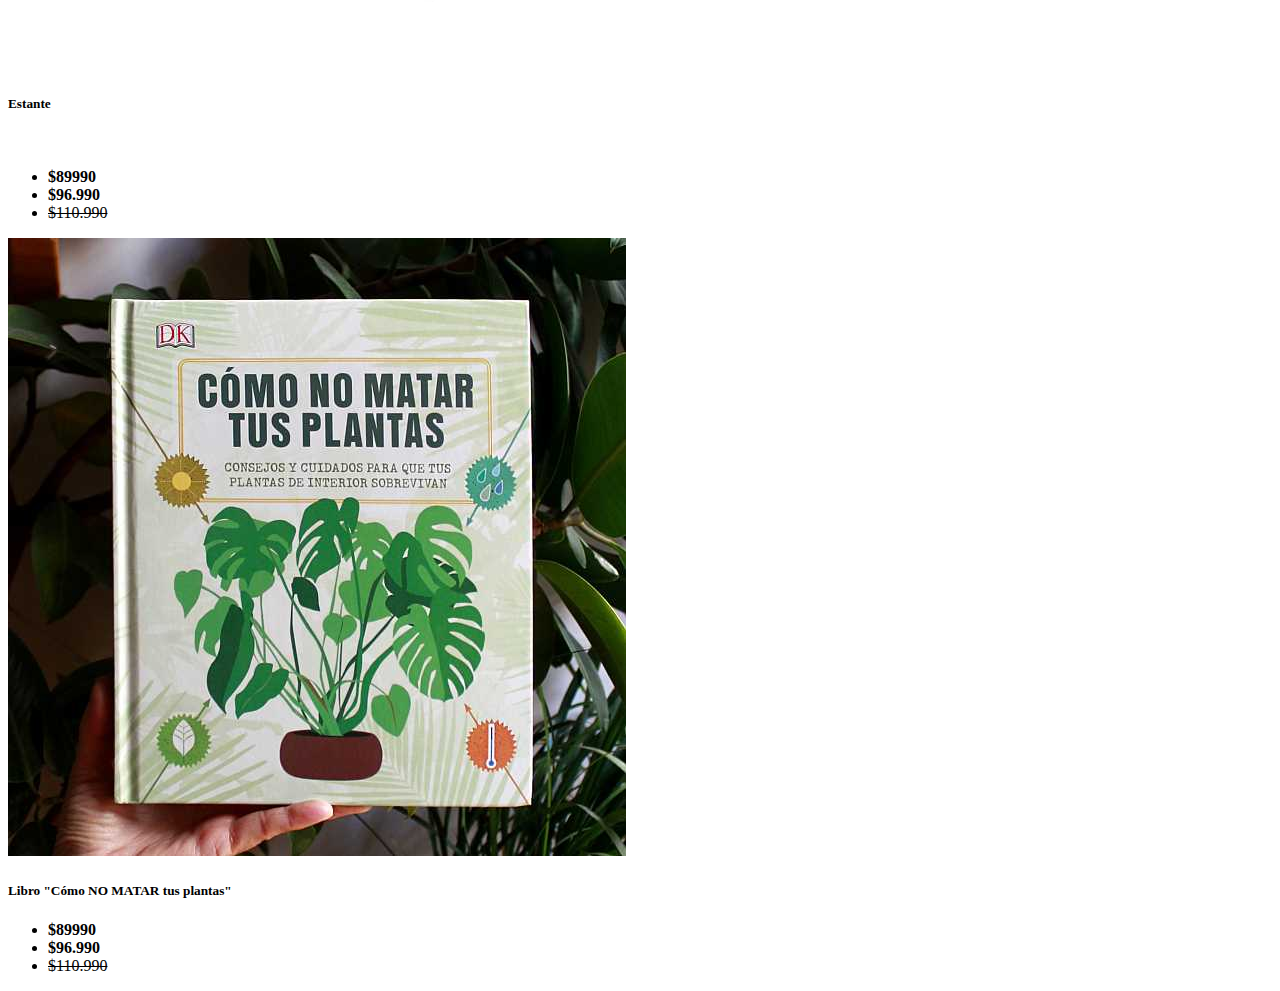
==== commit 0a96d097: "Merge branch 'main' of https://github.com/dianaavilaao/DIANA_AVILA_FELIPE_CRISOSTOMO_009D" ====
--- a/DIANA_AVILA_FELIPE_CRISOSTOMO_009D/Articulos.html
+++ b/DIANA_AVILA_FELIPE_CRISOSTOMO_009D/Articulos.html
@@ -155,7 +155,7 @@
                       <br>
                     </div>
                     <ul class="list-group list-group-flush">
-                      <li class="list-group-item lead text-danger"><b>$75.990</b></li>
+                      <li class="list-group-item lead text-danger"><b>$</b><b class="precio">75990</b></li>
                       <li class="list-group-item lead"><b>$80.990</b></li>
                       <li class="list-group-item text-muted"><del>$142.990</del></li>
                     </ul>
@@ -169,7 +169,7 @@
                       <br>
                     </div>
                     <ul class="list-group list-group-flush">
-                      <li class="list-group-item lead text-danger"><b>$279.990</b></li>
+                      <li class="list-group-item lead text-danger"><b class="precio">$</b><b>279990</b></li>
                       <li class="list-group-item lead"><b>$289.990</b></li>
                       <li class="list-group-item text-muted"><del>$362.990</del></li>
                     </ul>
@@ -183,7 +183,7 @@
                       <br>
                     </div>
                     <ul class="list-group list-group-flush">
-                      <li class="list-group-item lead text-danger"><b>$89.990</b></li>
+                      <li class="list-group-item lead text-danger"><b class="precio">$</b><b>89990</b></li>
                       <li class="list-group-item lead"><b>$96.990</b></li>
                       <li class="list-group-item text-muted"><del>$110.990</del></li>
                     </ul>
@@ -197,7 +197,7 @@
                       <br>
                     </div>
                     <ul class="list-group list-group-flush">
-                      <li class="list-group-item lead text-danger"><b>$2.000.990</b></li>
+                      <li class="list-group-item lead text-danger"><b class="precio">$</b><b>2000990</b></li>
                       <li class="list-group-item lead"><b>$2.000.990</b></li>
                       <li class="list-group-item text-muted"><del>$1.000.990</del></li>
                     </ul>
@@ -211,7 +211,7 @@
                       <br>
                     </div>
                     <ul class="list-group list-group-flush">
-                      <li class="list-group-item lead text-danger"><b>$89.990</b></li>
+                      <li class="list-group-item lead text-danger"><b class="precio">$</b><b>89990</b></li>
                       <li class="list-group-item lead"><b>$96.990</b></li>
                       <li class="list-group-item text-muted"><del>$110.990</del></li>
                     </ul>
@@ -225,7 +225,7 @@
                       <br>
                     </div>
                     <ul class="list-group list-group-flush">
-                      <li class="list-group-item lead text-danger"><b>$89.990</b></li>
+                      <li class="list-group-item lead text-danger"><b class="precio">$</b><b>89990</b></li>
                       <li class="list-group-item lead"><b>$96.990</b></li>
                       <li class="list-group-item text-muted"><del>$110.990</del></li>
                     </ul>
@@ -239,7 +239,7 @@
                       <br>
                     </div>
                     <ul class="list-group list-group-flush">
-                      <li class="list-group-item lead text-danger"><b>$89.990</b></li>
+                      <li class="list-group-item lead text-danger"><b class="precio">$</b><b>89990</b></li>
                       <li class="list-group-item lead"><b>$96.990</b></li>
                       <li class="list-group-item text-muted"><del>$110.990</del></li>
                     </ul>
@@ -252,7 +252,7 @@
                       <h5 class="card-title">Libro "Cómo NO MATAR tus plantas" </h5>
                     </div>
                     <ul class="list-group list-group-flush">
-                      <li class="list-group-item lead text-danger"><b>$89.990</b></li>
+                      <li class="list-group-item lead text-danger"><b class="precio">$</b><b>89990</b></li>
                       <li class="list-group-item lead"><b>$96.990</b></li>
                       <li class="list-group-item text-muted"><del>$110.990</del></li>
                     </ul>
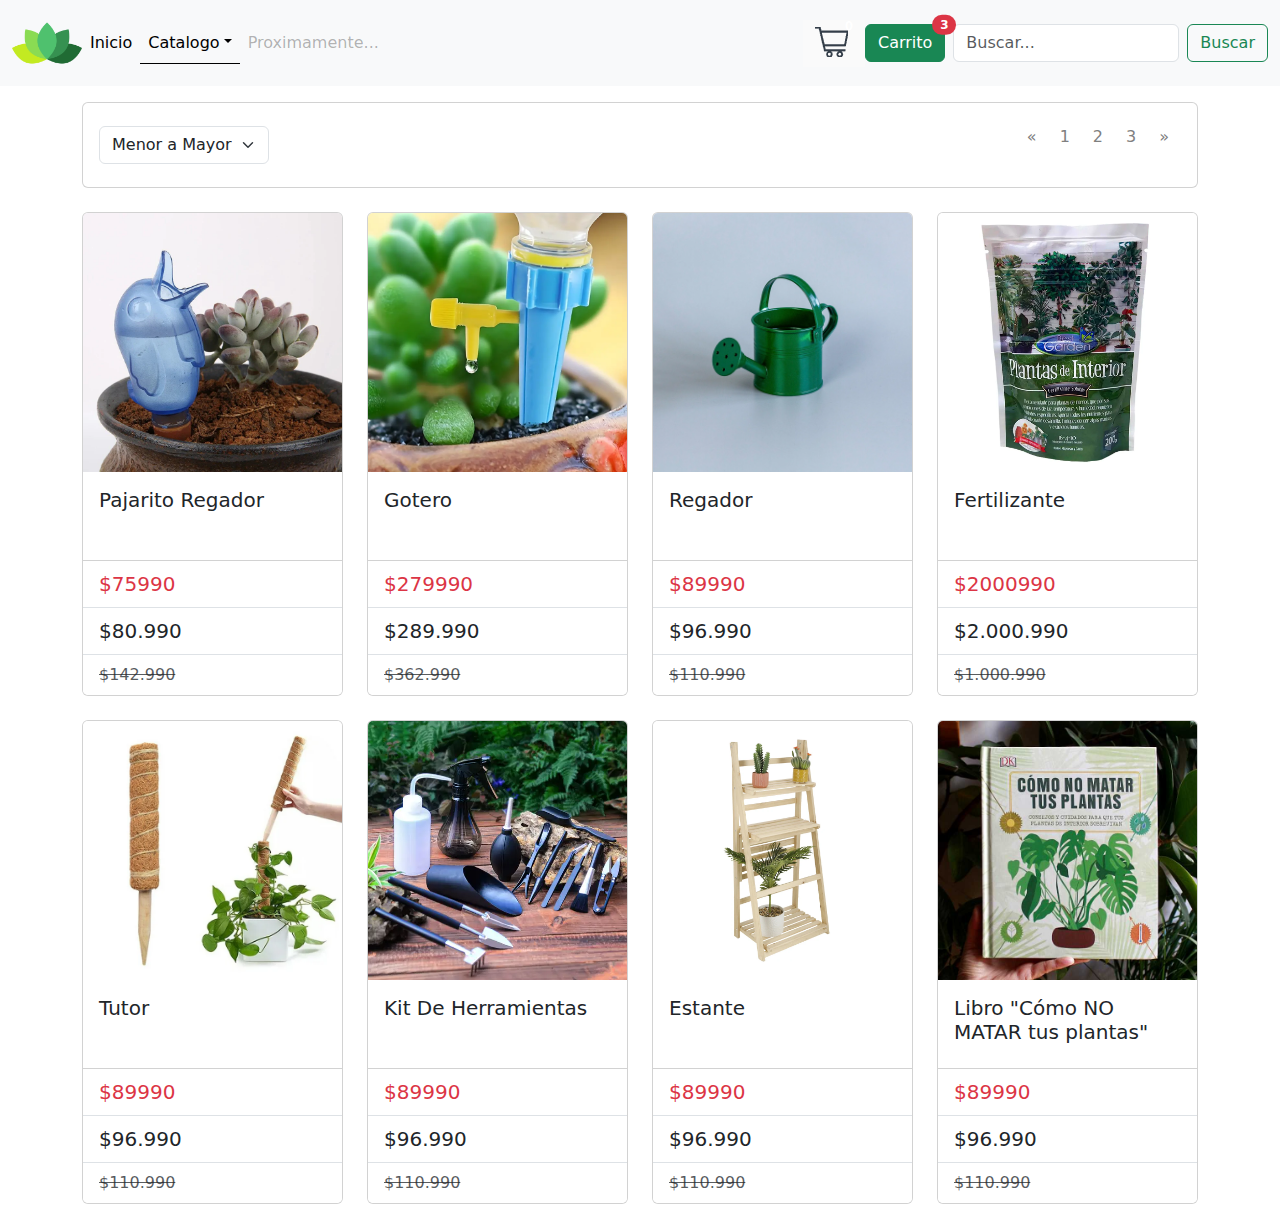
==== commit dc0e1d9f: "Actualización de Artículos" ====
--- a/DIANA_AVILA_FELIPE_CRISOSTOMO_009D/Articulos.html
+++ b/DIANA_AVILA_FELIPE_CRISOSTOMO_009D/Articulos.html
@@ -1,163 +1,116 @@
 <!doctype html>
 <html lang="en">
-  <head>
-
+<head>
     <meta charset="utf-8">
     <meta name="viewport" content="width=device-width, initial-scale=1">
-
-    <link href="https://cdn.jsdelivr.net/npm/bootstrap@5.0.2/dist/css/bootstrap.min.css" rel="stylesheet" integrity="sha384-EVSTQN3/azprG1Anm3QDgpJLIm9Nao0Yz1ztcQTwFspd3yD65VohhpuuCOmLASjC" crossorigin="anonymous">
+    <link href="https://cdn.jsdelivr.net/npm/bootstrap@5.0.2/dist/css/bootstrap.min.css" rel="stylesheet">
     <link rel="stylesheet" href="styles.css">
     <link rel="stylesheet" href="style.css">
-    <script src="funciones.js"></script>
     <script src="https://code.jquery.com/jquery-3.7.1.min.js"></script>
-
-
-    
     <title>PlantCare</title>
-  </head>
-  <body>
+</head>
+<body>
     <nav class="navbar navbar-expand-lg navbar-light bg-light">
         <div class="container-fluid">
-          <a href="pagina.html"><img src="img/logo.png" alt="" width="70px"></a>
-          <button class="navbar-toggler" type="button" data-bs-toggle="collapse" data-bs-target="#navbarSupportedContent" aria-controls="navbarSupportedContent" aria-expanded="false" aria-label="Toggle navigation">
-            <span class="navbar-toggler-icon"></span>
-          </button>
-          <div class="collapse navbar-collapse" id="navbarSupportedContent">
-            <ul class="navbar-nav me-auto mb-2 mb-lg-0">
-              <li class="nav-item">
-                <a class="nav-link active" aria-current="page" href="pagina.html">Inicio</a>
-              </li>
-              <li class="nav-item dropdown">
-                <a class="nav-link dropdown-toggle" href="#" id="navbarDropdown" role="button" data-bs-toggle="dropdown" aria-expanded="false"> Catalogo
-                </a>
-                <ul class="dropdown-menu" aria-labelledby="navbarDropdown">
-                  <li><a class="dropdown-item" href="Plantas.html">Plantas</a></li>
-                  <li><a class="dropdown-item" href="Macetas.html">Macetas</a></li>
-                  <li><a class="dropdown-item" href="Articulos.html">Articulos</a></li>
-                  <li><hr class="dropdown-divider"></li>
-                  <li><a class="dropdown-item" href="#">Ofertas</a></li>
+            <a href="pagina.html"><img src="img/logo.png" alt="" width="70px"></a>
+            <button class="navbar-toggler" type="button" data-bs-toggle="collapse" data-bs-target="#navbarSupportedContent" aria-controls="navbarSupportedContent" aria-expanded="false" aria-label="Toggle navigation">
+                <span class="navbar-toggler-icon"></span>
+            </button>
+            <div class="collapse navbar-collapse" id="navbarSupportedContent">
+                <ul class="navbar-nav me-auto mb-2 mb-lg-0">
+                    <li class="nav-item">
+                        <a class="nav-link active" aria-current="page" href="pagina.html">Inicio</a>
+                    </li>
+                    <li class="nav-item dropdown">
+                        <a class="nav-link dropdown-toggle" href="#" id="navbarDropdown" role="button" data-bs-toggle="dropdown" aria-expanded="false"> Catalogo</a>
+                        <ul class="dropdown-menu" aria-labelledby="navbarDropdown">
+                            <li><a class="dropdown-item" href="Plantas.html">Plantas</a></li>
+                            <li><a class="dropdown-item" href="Macetas.html">Macetas</a></li>
+                            <li><a class="dropdown-item" href="Articulos.html">Articulos</a></li>
+                            <li><hr class="dropdown-divider"></li>
+                            <li><a class="dropdown-item" href="#">Ofertas</a></li>
+                        </ul>
+                    </li>
+                    <li class="nav-item">
+                        <a class="nav-link disabled" href="#" tabindex="-1" aria-disabled="true">Proximamente...</a>
+                    </li>
                 </ul>
-              </li>
-              <li class="nav-item">
-                <a class="nav-link disabled" href="#" tabindex="-1" aria-disabled="true">Proximamente...</a>
-              </li>
-            </ul>
-            <img src="img/carrito robado.png" alt="robado con exito">
-            <div class="dropdown">
-                <button class="btn btn-success position-relative me-2" type="button" id="dropdownMenuButton" data-bs-toggle="dropdown" aria-expanded="false">
-                  Carrito
-                  <span class="position-absolute top-0 start-100 translate-middle badge rounded-pill bg-danger">
-                    3
-                    <span class="visually-hidden">Esperando en carrito</span>
-                  </span>
-                </button>
-                <ul class="dropdown-menu dropdown-menu-large" aria-labelledby="dropdownMenuButton">
-                  <li>
-                    <div class="container">
-                      <div class="row align-items-center">
-                        <div class="col-4">
-                          <a href="#"><img src="img/articulos/art1_pajaritoregador.webp" alt="" class="img-fluid"></a>
-                        </div>
-                        <div class="col-8 text-start">
-                          <p class="lead mb-0">Pajarito Regador</p>
-                          <p class="lead"><b>$75.990</b></p> 
-                        </div>
-                      </div>
-                    </div>
-                  </li>
-                  <li><hr class="dropdown-divider"></li>
-                  <li>
-                    <div class="container">
-                      <div class="row align-items-center">
-                        <div class="col-4">
-                          <a href="#"><img src="img/macetas/maceta1.jpg" alt="" class="img-fluid"></a>
-                        </div>
-                        <div class="col-8 text-start">
-                          <p class="lead mb-0">Maceta De Cara</p>
-                          <p class="lead"><b>$289.990</b></p> 
-                        </div>
-                      </div>
-                    </div>
-                  </li>
-                  <li><hr class="dropdown-divider"></li>
-  
-                  <li>
-                    <div class="container">
-                      <div class="row align-items-center">
-                        <div class="col-4">
-                          <a href="#"><img src="img/plantas/planta1_dolaramarillo.jpg" alt="" class="img-fluid"></a>
-                        </div>
-                        <div class="col-8 text-start">
-                          <p class="lead mb-0">Dolar Amarillo</p>
-                          <p class="lead"><b>$2.000.990</b></p>                        
-                        </div>
-                      </div>
-                    </div>
-                  </li>
-  
-                  <li><hr class="dropdown-divider"></li>
-                  <li>
-                      <a class="dropdown-item" href="carrito.html">
-                      <p class="lead">Ir a comprar</p>
-                      <p class="lead"><b>Total: $2.366.970</b></p>
-                    </a>
-                  </li>
-                </ul>
-              </div>
-            <form class="d-flex">
-              <input class="form-control me-2" type="Buscar" placeholder="Buscar..." aria-label="Buscar">
-              <button class="btn btn-outline-success" type="submit">Buscar</button>
-            </form>
-          </div>
+                <img src="img/carrito robado.png" alt="robado con exito">
+                <div class="dropdown">
+                    <button class="btn btn-success position-relative me-2" type="button" id="dropdownMenuButton" data-bs-toggle="dropdown" aria-expanded="false">
+                        Carrito
+                        <span class="position-absolute top-0 start-100 translate-middle badge rounded-pill bg-danger numero-obj">
+                            3
+                        </span>
+                    </button>
+                    <ul class="dropdown-menu dropdown-menu-large" aria-labelledby="dropdownMenuButton">
+                        <li>
+                            <div class="container">
+                                <div class="row align-items-center">
+                                    <div class="col-4">
+                                        <a href="#"><img src="img/articulos/art1_pajaritoregador.webp" alt="" class="img-fluid"></a>
+                                    </div>
+                                    <div class="col-8 text-start">
+                                        <p class="lead mb-0">Pajarito Regador</p>
+                                        <p class="lead"><b>$75.990</b></p>
+                                    </div>
+                                </div>
+                            </div>
+                        </li>
+                        <li><hr class="dropdown-divider"></li>
+                        <li>
+                            <a class="dropdown-item" href="carrito.html">
+                                <p class="lead">Ir a comprar</p>
+                                <p class="lead"><b>Total</b><b class="total-carrito">...</b></p>
+                            </a>
+                        </li>
+                    </ul>
+                </div>
+                <form class="d-flex">
+                    <input class="form-control me-2" type="Buscar" placeholder="Buscar..." aria-label="Buscar">
+                    <button class="btn btn-outline-success" type="submit">Buscar</button>
+                </form>
+            </div>
         </div>
-      </nav>
-    
-      <div class="container mt-3">
+    </nav>
+    <div class="container mt-3">
         <div class="card">
-          <div class="card-body d-flex justify-content-between align-items-center">
-            
-            <div class="dropdown">
-              <button class="btn dropdown-toggle" type="button" id="dropdownMenuButton1" data-bs-toggle="dropdown" aria-expanded="false">
-                Recomendados
-              </button>
-              <ul class="dropdown-menu" aria-labelledby="dropdownMenuButton1">
-                <li><a class="dropdown-item" href="#">Precio de menor a mayor</a></li>
-                <li><a class="dropdown-item" href="#">Precio de mayor a menor</a></li>
-                <li><a class="dropdown-item" href="#">Los mejores evaluados</a></li>
-                <li><a class="dropdown-item" href="#">Recomendados</a></li>
-                <li><a class="dropdown-item" href="#">Marca</a></li>
-              </ul>
-            </div>
-            <nav aria-label="Page navigation example">
-              <ul class="pagination">
-                <li class="page-item"><a class="page-link" href="#" aria-label="Previous">
-                  <span aria-hidden="true">&laquo;</span>
-                </a></li>
-                <li class="page-item"><a class="page-link" href="#">1</a></li>
-                <li class="page-item"><a class="page-link" href="#">2</a></li>
-                <li class="page-item"><a class="page-link" href="#">3</a></li>
-                <li class="page-item"><a class="page-link" href="#" aria-label="Next">
-                  <span aria-hidden="true">&raquo;</span>
-                </a></li>
-              </ul>
-            </nav>
-          </div>
+            <div class="card-body d-flex justify-content-between align-items-center">
+                <div class="dropdown">
+                    <select id="sortOrder" class="form-select">
+                        <option value="asc">Menor a Mayor</option>
+                        <option value="desc">Mayor a Menor</option>
+                    </select>
+                </div>
+                <nav aria-label="Page navigation example">
+                    <ul class="pagination">
+                        <li class="page-item"><a class="page-link" href="#" aria-label="Previous">
+                            <span aria-hidden="true">&laquo;</span>
+                        </a></li>
+                        <li class="page-item"><a class="page-link" href="#">1</a></li>
+                        <li class="page-item"><a class="page-link" href="#">2</a></li>
+                        <li class="page-item"><a class="page-link" href="#">3</a></li>
+                        <li class="page-item"><a class="page-link" href="#" aria-label="Next">
+                            <span aria-hidden="true">&raquo;</span>
+                        </a></li>
+                    </ul>
+                </nav>
+            </div>
         </div>
-      </div>
-      
-      <div class="container my-4">
-        <div class="row g-4">
+    </div>
+    <div class="container my-4">
+        <div class="row g-4" id="productContainer">
             <div class="col-md-3">
                 <div class="card">
                     <img src="img/articulos/art1_pajaritoregador.webp" class="card-img-top" alt="...">
                     <div class="card-body">
-                      <h5 class="card-title">Pajarito Regador</h5>
-                      <br>
-                    </div>
-                    <ul class="list-group list-group-flush">
-                      <li class="list-group-item lead text-danger"><b>$</b><b class="precio">75990</b></li>
-                      <li class="list-group-item lead"><b>$80.990</b></li>
-                      <li class="list-group-item text-muted"><del>$142.990</del></li>
+                        <h5 class="card-title">Pajarito Regador</h5>
+                        <br>
+                    </div>
+                    <ul class="list-group list-group-flush">
+                        <li class="list-group-item lead text-danger"><b>$</b><b class="precio">75990</b></li>
+                        <li class="list-group-item lead"><b>$80.990</b></li>
+                        <li class="list-group-item text-muted"><del>$142.990</del></li>
                     </ul>
                 </div>
             </div>
@@ -165,13 +118,13 @@
                 <div class="card">
                     <img src="img/articulos/art2_gotero.webp" class="card-img-top" alt="...">
                     <div class="card-body">
-                      <h5 class="card-title">Gotero</h5>
-                      <br>
-                    </div>
-                    <ul class="list-group list-group-flush">
-                      <li class="list-group-item lead text-danger"><b class="precio">$</b><b>279990</b></li>
-                      <li class="list-group-item lead"><b>$289.990</b></li>
-                      <li class="list-group-item text-muted"><del>$362.990</del></li>
+                        <h5 class="card-title">Gotero</h5>
+                        <br>
+                    </div>
+                    <ul class="list-group list-group-flush">
+                        <li class="list-group-item lead text-danger"><b>$</b><b class="precio">279990</b></li>
+                        <li class="list-group-item lead"><b>$289.990</b></li>
+                        <li class="list-group-item text-muted"><del>$362.990</del></li>
                     </ul>
                 </div>
             </div>
@@ -179,13 +132,13 @@
                 <div class="card">
                     <img src="img/articulos/art3_regador.webp" class="card-img-top" alt="...">
                     <div class="card-body">
-                      <h5 class="card-title">Regador</h5>
-                      <br>
-                    </div>
-                    <ul class="list-group list-group-flush">
-                      <li class="list-group-item lead text-danger"><b class="precio">$</b><b>89990</b></li>
-                      <li class="list-group-item lead"><b>$96.990</b></li>
-                      <li class="list-group-item text-muted"><del>$110.990</del></li>
+                        <h5 class="card-title">Regador</h5>
+                        <br>
+                    </div>
+                    <ul class="list-group list-group-flush">
+                        <li class="list-group-item lead text-danger"><b>$</b><b class="precio">89990</b></li>
+                        <li class="list-group-item lead"><b>$96.990</b></li>
+                        <li class="list-group-item text-muted"><del>$110.990</del></li>
                     </ul>
                 </div>
             </div>
@@ -193,13 +146,13 @@
                 <div class="card">
                     <img src="img/articulos/art4_fertilizante.webp" class="card-img-top" alt="...">
                     <div class="card-body">
-                      <h5 class="card-title">Fertilizante</h5>
-                      <br>
-                    </div>
-                    <ul class="list-group list-group-flush">
-                      <li class="list-group-item lead text-danger"><b class="precio">$</b><b>2000990</b></li>
-                      <li class="list-group-item lead"><b>$2.000.990</b></li>
-                      <li class="list-group-item text-muted"><del>$1.000.990</del></li>
+                        <h5 class="card-title">Fertilizante</h5>
+                        <br>
+                    </div>
+                    <ul class="list-group list-group-flush">
+                        <li class="list-group-item lead text-danger"><b>$</b><b class="precio">2000990</b></li>
+                        <li class="list-group-item lead"><b>$2.000.990</b></li>
+                        <li class="list-group-item text-muted"><del>$1.000.990</del></li>
                     </ul>
                 </div>
             </div>
@@ -207,13 +160,13 @@
                 <div class="card">
                     <img src="img/articulos/art5_tutor.webp" class="card-img-top" alt="...">
                     <div class="card-body">
-                      <h5 class="card-title">Tutor</h5>
-                      <br>
-                    </div>
-                    <ul class="list-group list-group-flush">
-                      <li class="list-group-item lead text-danger"><b class="precio">$</b><b>89990</b></li>
-                      <li class="list-group-item lead"><b>$96.990</b></li>
-                      <li class="list-group-item text-muted"><del>$110.990</del></li>
+                        <h5 class="card-title">Tutor</h5>
+                        <br>
+                    </div>
+                    <ul class="list-group list-group-flush">
+                        <li class="list-group-item lead text-danger"><b>$</b><b class="precio">89990</b></li>
+                        <li class="list-group-item lead"><b>$96.990</b></li>
+                        <li class="list-group-item text-muted"><del>$110.990</del></li>
                     </ul>
                 </div>
             </div>
@@ -221,13 +174,13 @@
                 <div class="card">
                     <img src="img/articulos/art6_kitherramientas.webp" class="card-img-top" alt="...">
                     <div class="card-body">
-                      <h5 class="card-title">Kit De Herramientas</h5>
-                      <br>
-                    </div>
-                    <ul class="list-group list-group-flush">
-                      <li class="list-group-item lead text-danger"><b class="precio">$</b><b>89990</b></li>
-                      <li class="list-group-item lead"><b>$96.990</b></li>
-                      <li class="list-group-item text-muted"><del>$110.990</del></li>
+                        <h5 class="card-title">Kit De Herramientas</h5>
+                        <br>
+                    </div>
+                    <ul class="list-group list-group-flush">
+                        <li class="list-group-item lead text-danger"><b>$</b><b class="precio">89990</b></li>
+                        <li class="list-group-item lead"><b>$96.990</b></li>
+                        <li class="list-group-item text-muted"><del>$110.990</del></li>
                     </ul>
                 </div>
             </div>
@@ -235,13 +188,13 @@
                 <div class="card">
                     <img src="img/articulos/art7_estante.webp" class="card-img-top" alt="...">
                     <div class="card-body">
-                      <h5 class="card-title">Estante</h5>
-                      <br>
-                    </div>
-                    <ul class="list-group list-group-flush">
-                      <li class="list-group-item lead text-danger"><b class="precio">$</b><b>89990</b></li>
-                      <li class="list-group-item lead"><b>$96.990</b></li>
-                      <li class="list-group-item text-muted"><del>$110.990</del></li>
+                        <h5 class="card-title">Estante</h5>
+                        <br>
+                    </div>
+                    <ul class="list-group list-group-flush">
+                        <li class="list-group-item lead text-danger"><b>$</b><b class="precio">89990</b></li>
+                        <li class="list-group-item lead"><b>$96.990</b></li>
+                        <li class="list-group-item text-muted"><del>$110.990</del></li>
                     </ul>
                 </div>
             </div>
@@ -249,17 +202,18 @@
                 <div class="card">
                     <img src="img/articulos/art8_libro.jpg" class="card-img-top" alt="...">
                     <div class="card-body">
-                      <h5 class="card-title">Libro "Cómo NO MATAR tus plantas" </h5>
-                    </div>
-                    <ul class="list-group list-group-flush">
-                      <li class="list-group-item lead text-danger"><b class="precio">$</b><b>89990</b></li>
-                      <li class="list-group-item lead"><b>$96.990</b></li>
-                      <li class="list-group-item text-muted"><del>$110.990</del></li>
+                        <h5 class="card-title">Libro "Cómo NO MATAR tus plantas" </h5>
+                    </div>
+                    <ul class="list-group list-group-flush">
+                        <li class="list-group-item lead text-danger"><b>$</b><b class="precio">89990</b></li>
+                        <li class="list-group-item lead"><b>$96.990</b></li>
+                        <li class="list-group-item text-muted"><del>$110.990</del></li>
                     </ul>
                 </div>
             </div>
         </div>
-      </div>
-    <script src="https://cdn.jsdelivr.net/npm/bootstrap@5.0.2/dist/js/bootstrap.bundle.min.js" integrity="sha384-MrcW6ZMFYlzcLA8Nl+NtUVF0sA7MsXsP1UyJoMp4YLEuNSfAP+JcXn/tWtIaxVXM" crossorigin="anonymous"></script>
-  </body>
-</html>+    </div>
+    <script src="https://cdn.jsdelivr.net/npm/bootstrap@5.0.2/dist/js/bootstrap.bundle.min.js"></script>
+    <script src="funciones.js"></script>
+</body>
+</html>
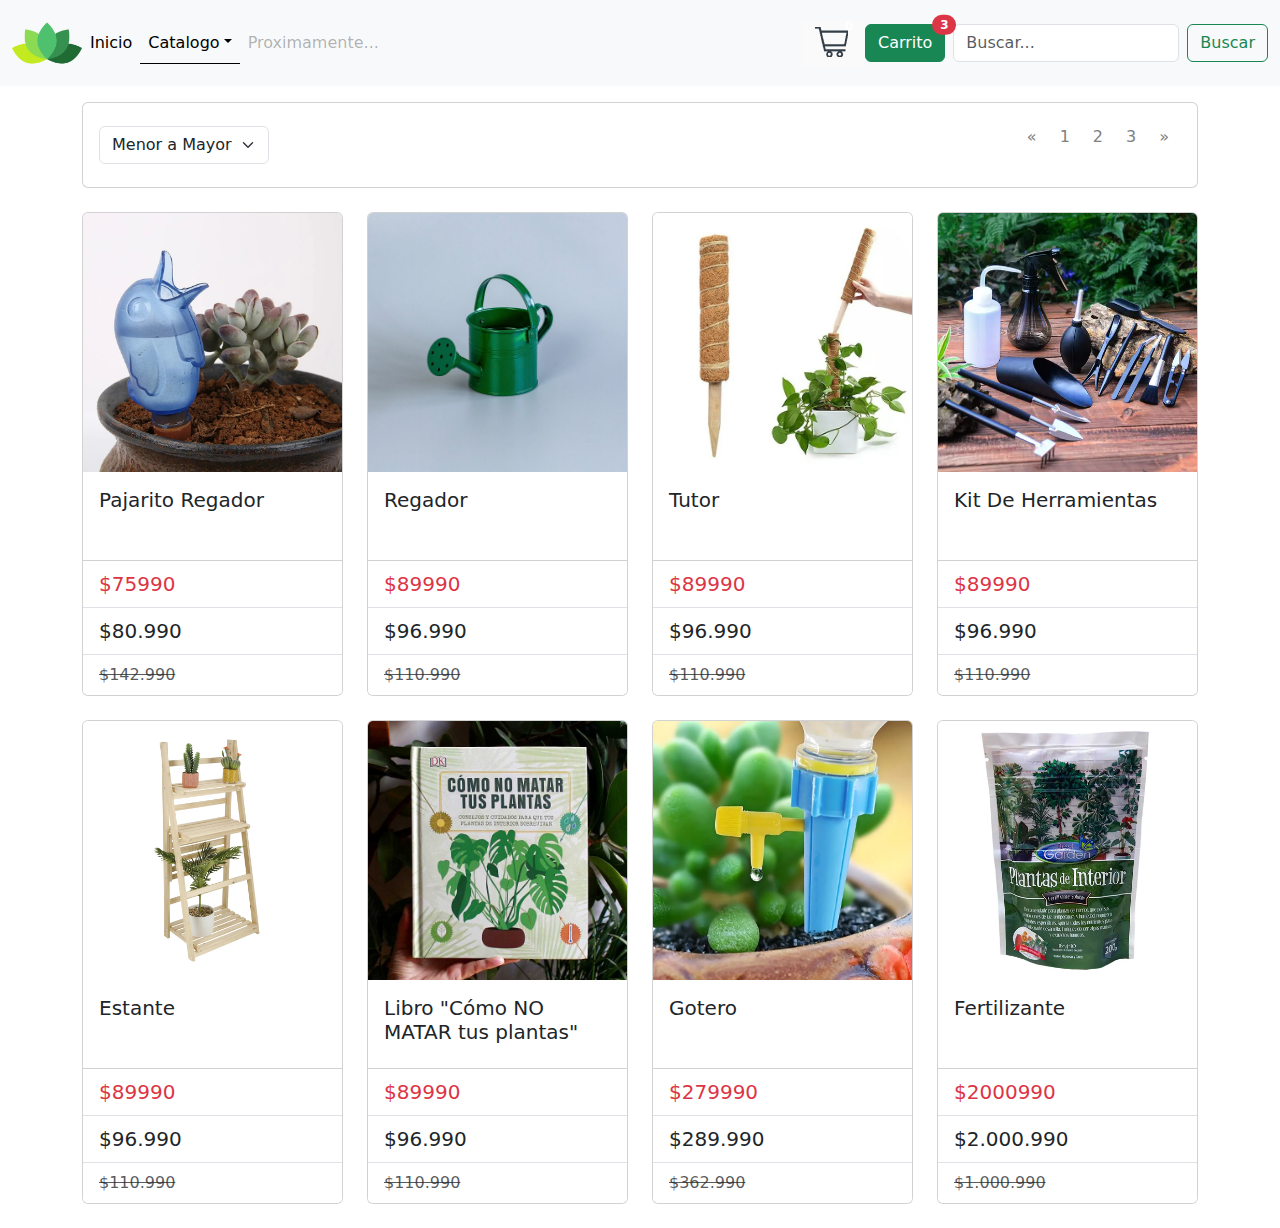
==== commit ba1b1822: "pagina -> index" ====
--- a/DIANA_AVILA_FELIPE_CRISOSTOMO_009D/Articulos.html
+++ b/DIANA_AVILA_FELIPE_CRISOSTOMO_009D/Articulos.html
@@ -12,7 +12,7 @@
 <body>
     <nav class="navbar navbar-expand-lg navbar-light bg-light">
         <div class="container-fluid">
-            <a href="pagina.html"><img src="img/logo.png" alt="" width="70px"></a>
+            <a href="Index.html"><img src="img/logo.png" alt="" width="70px"></a>
             <button class="navbar-toggler" type="button" data-bs-toggle="collapse" data-bs-target="#navbarSupportedContent" aria-controls="navbarSupportedContent" aria-expanded="false" aria-label="Toggle navigation">
                 <span class="navbar-toggler-icon"></span>
             </button>
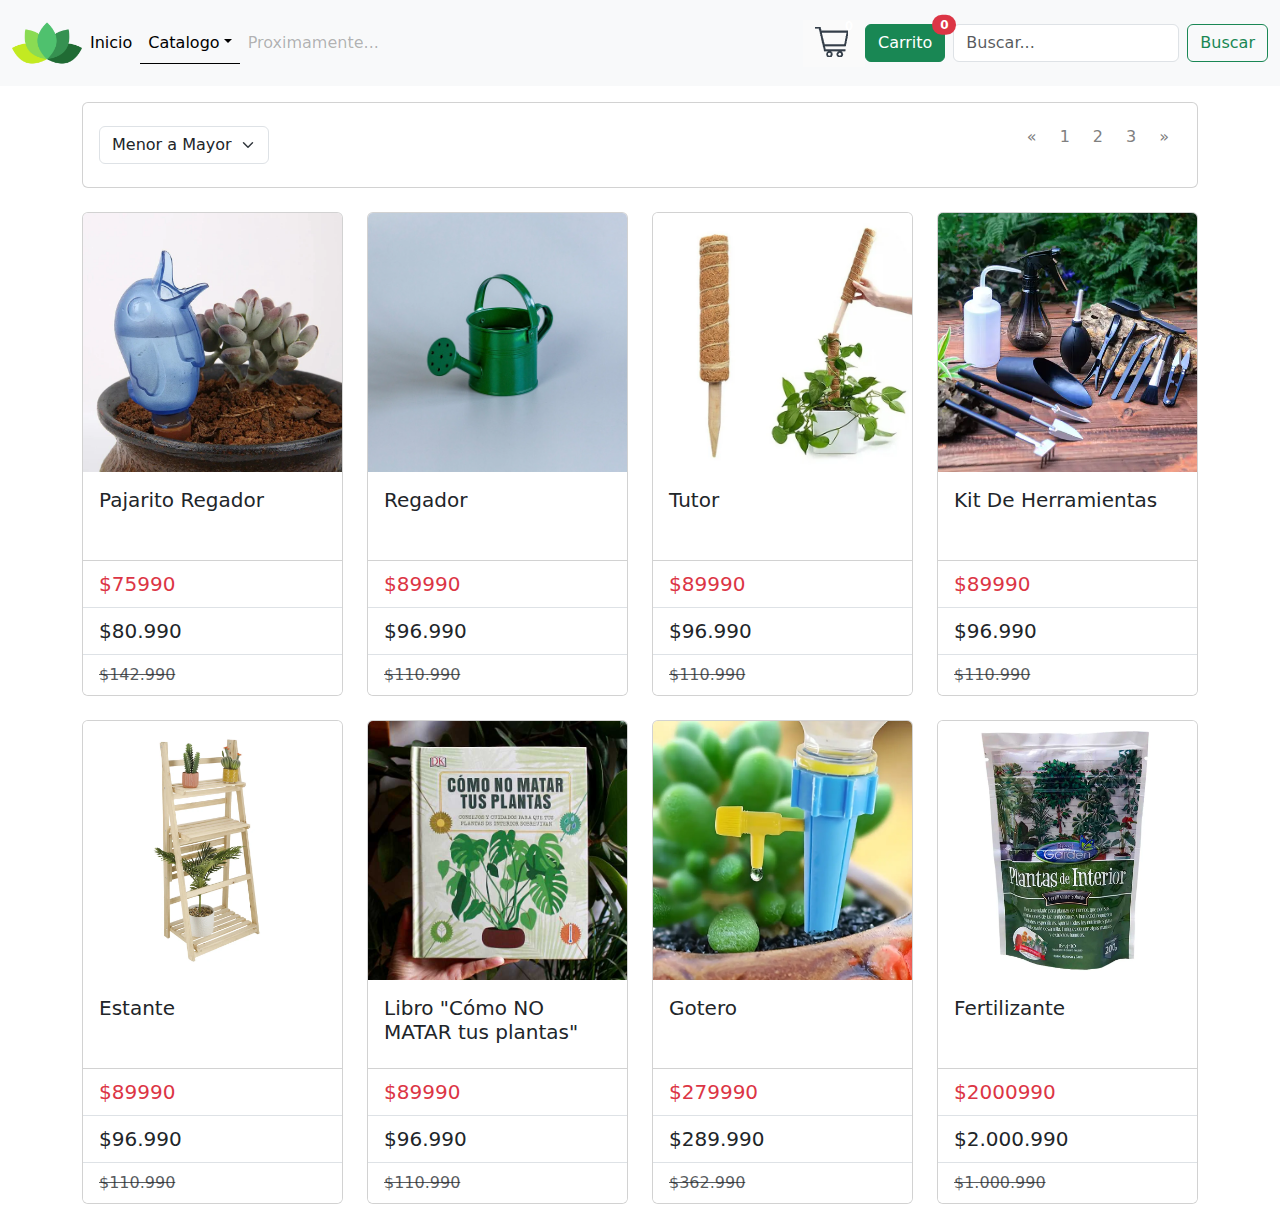
==== commit c3ddcc03: "actualizacion de html" ====
--- a/DIANA_AVILA_FELIPE_CRISOSTOMO_009D/Articulos.html
+++ b/DIANA_AVILA_FELIPE_CRISOSTOMO_009D/Articulos.html
@@ -12,7 +12,7 @@
 <body>
     <nav class="navbar navbar-expand-lg navbar-light bg-light">
         <div class="container-fluid">
-            <a href="Index.html"><img src="img/logo.png" alt="" width="70px"></a>
+            <a href="pagina.html"><img src="img/logo.png" alt="" width="70px"></a>
             <button class="navbar-toggler" type="button" data-bs-toggle="collapse" data-bs-target="#navbarSupportedContent" aria-controls="navbarSupportedContent" aria-expanded="false" aria-label="Toggle navigation">
                 <span class="navbar-toggler-icon"></span>
             </button>
@@ -40,20 +40,14 @@
                     <button class="btn btn-success position-relative me-2" type="button" id="dropdownMenuButton" data-bs-toggle="dropdown" aria-expanded="false">
                         Carrito
                         <span class="position-absolute top-0 start-100 translate-middle badge rounded-pill bg-danger numero-obj">
-                            3
+                         0   
                         </span>
                     </button>
                     <ul class="dropdown-menu dropdown-menu-large" aria-labelledby="dropdownMenuButton">
                         <li>
                             <div class="container">
-                                <div class="row align-items-center">
-                                    <div class="col-4">
-                                        <a href="#"><img src="img/articulos/art1_pajaritoregador.webp" alt="" class="img-fluid"></a>
-                                    </div>
-                                    <div class="col-8 text-start">
-                                        <p class="lead mb-0">Pajarito Regador</p>
-                                        <p class="lead"><b>$75.990</b></p>
-                                    </div>
+                                <div class="row align-items-center" id="cartItems">
+                                    <!-- Los items del carrito se agregarán aquí -->
                                 </div>
                             </div>
                         </li>
@@ -101,7 +95,7 @@
     <div class="container my-4">
         <div class="row g-4" id="productContainer">
             <div class="col-md-3">
-                <div class="card">
+                <div class="card product-card" data-name="Pajarito Regador" data-price="75990" data-img="img/articulos/art1_pajaritoregador.webp">
                     <img src="img/articulos/art1_pajaritoregador.webp" class="card-img-top" alt="...">
                     <div class="card-body">
                         <h5 class="card-title">Pajarito Regador</h5>
@@ -115,7 +109,7 @@
                 </div>
             </div>
             <div class="col-md-3">
-                <div class="card">
+                <div class="card product-card" data-name="Gotero" data-price="279990" data-img="img/articulos/art2_gotero.webp">
                     <img src="img/articulos/art2_gotero.webp" class="card-img-top" alt="...">
                     <div class="card-body">
                         <h5 class="card-title">Gotero</h5>
@@ -129,7 +123,7 @@
                 </div>
             </div>
             <div class="col-md-3">
-                <div class="card">
+                <div class="card product-card" data-name="Regador" data-price="89990" data-img="img/articulos/art3_regador.webp">
                     <img src="img/articulos/art3_regador.webp" class="card-img-top" alt="...">
                     <div class="card-body">
                         <h5 class="card-title">Regador</h5>
@@ -143,7 +137,7 @@
                 </div>
             </div>
             <div class="col-md-3">
-                <div class="card">
+                <div class="card product-card" data-name="Fertilizante" data-price="2000990" data-img="img/articulos/art4_fertilizante.webp">
                     <img src="img/articulos/art4_fertilizante.webp" class="card-img-top" alt="...">
                     <div class="card-body">
                         <h5 class="card-title">Fertilizante</h5>
@@ -157,7 +151,7 @@
                 </div>
             </div>
             <div class="col-md-3">
-                <div class="card">
+                <div class="card product-card" data-name="Tutor" data-price="89990" data-img="img/articulos/art5_tutor.webp">
                     <img src="img/articulos/art5_tutor.webp" class="card-img-top" alt="...">
                     <div class="card-body">
                         <h5 class="card-title">Tutor</h5>
@@ -171,7 +165,7 @@
                 </div>
             </div>
             <div class="col-md-3">
-                <div class="card">
+                <div class="card product-card" data-name="Kit De Herramientas" data-price="89990" data-img="img/articulos/art6_kitherramientas.webp">
                     <img src="img/articulos/art6_kitherramientas.webp" class="card-img-top" alt="...">
                     <div class="card-body">
                         <h5 class="card-title">Kit De Herramientas</h5>
@@ -185,7 +179,7 @@
                 </div>
             </div>
             <div class="col-md-3">
-                <div class="card">
+                <div class="card product-card" data-name="Estante" data-price="89990" data-img="img/articulos/art7_estante.webp">
                     <img src="img/articulos/art7_estante.webp" class="card-img-top" alt="...">
                     <div class="card-body">
                         <h5 class="card-title">Estante</h5>
@@ -199,7 +193,7 @@
                 </div>
             </div>
             <div class="col-md-3">
-                <div class="card">
+                <div class="card product-card" data-name='Libro "Cómo NO MATAR tus plantas"' data-price="89990" data-img="img/articulos/art8_libro.jpg">
                     <img src="img/articulos/art8_libro.jpg" class="card-img-top" alt="...">
                     <div class="card-body">
                         <h5 class="card-title">Libro "Cómo NO MATAR tus plantas" </h5>
@@ -216,4 +210,4 @@
     <script src="https://cdn.jsdelivr.net/npm/bootstrap@5.0.2/dist/js/bootstrap.bundle.min.js"></script>
     <script src="funciones.js"></script>
 </body>
-</html>
+</html>--- a/DIANA_AVILA_FELIPE_CRISOSTOMO_009D/style.css
+++ b/DIANA_AVILA_FELIPE_CRISOSTOMO_009D/style.css
@@ -27,4 +27,22 @@
 .total-text b{
 	display: inline;
 }
- + 
+.selected {
+    border: 2px solid #85ddb4;
+    transform: scale(1.05);
+    transition: transform 0.2s;
+}
+
+.remove-item {
+    background-color: #dc3545;
+    border: none;
+    color: white;
+    font-size: 1rem;
+    padding: 0.2rem 0.5rem;
+    cursor: pointer;
+}
+
+.remove-item:hover {
+    background-color: #c82333;
+}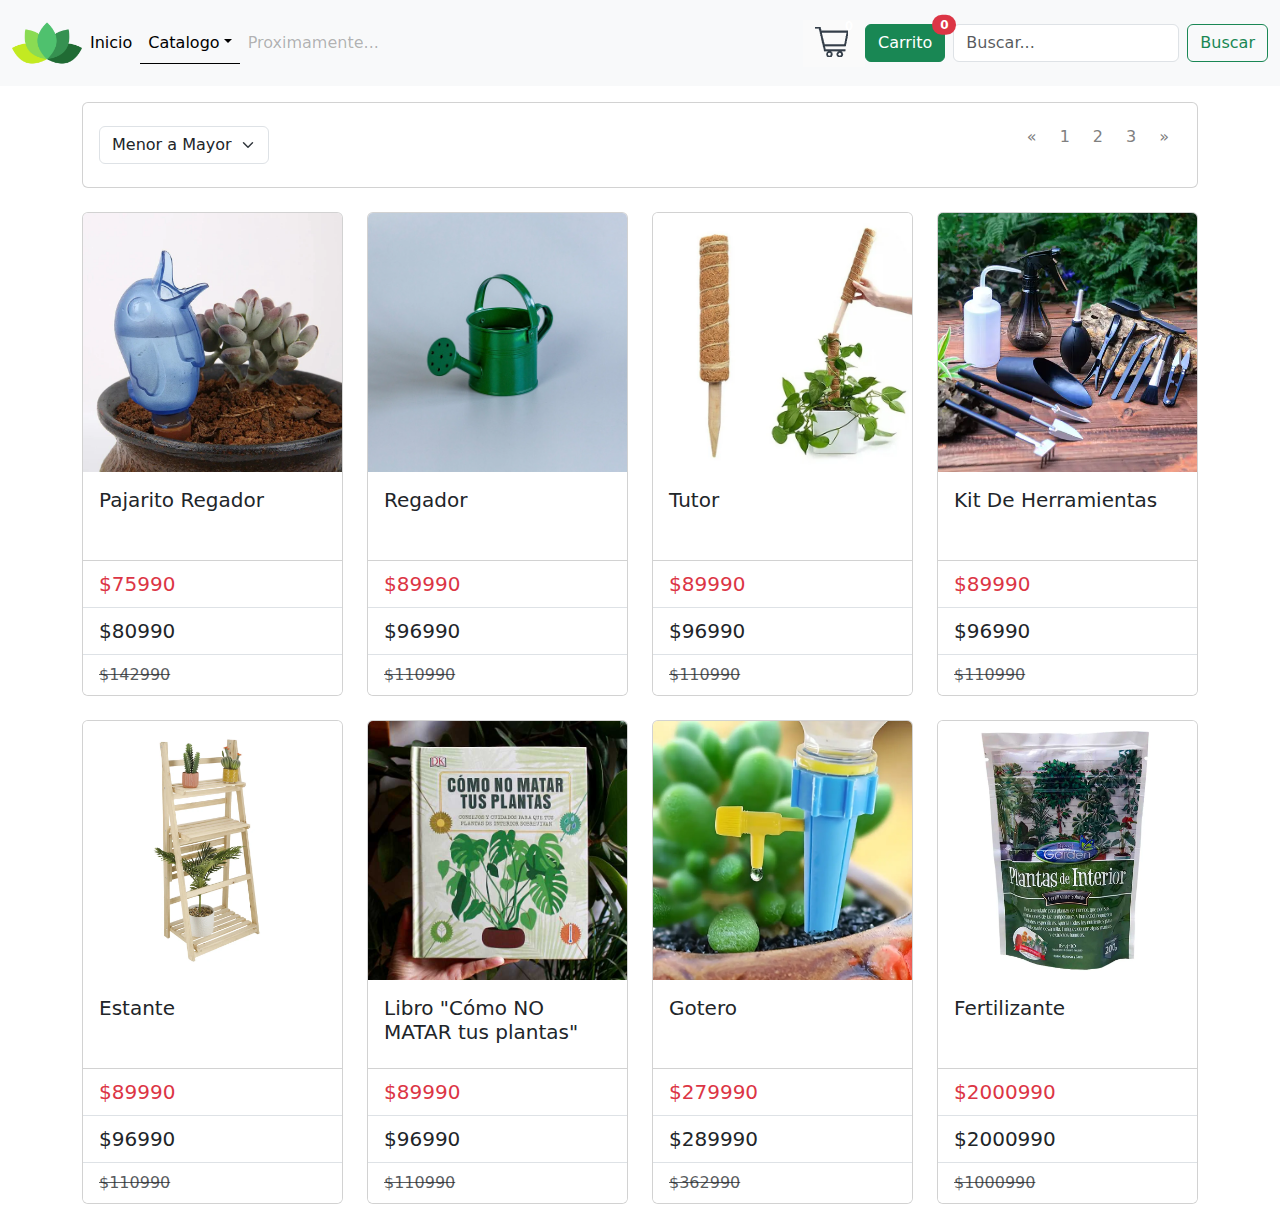
==== commit ba2b1d8d: "Actualización de vistas" ====
--- a/DIANA_AVILA_FELIPE_CRISOSTOMO_009D/Articulos.html
+++ b/DIANA_AVILA_FELIPE_CRISOSTOMO_009D/Articulos.html
@@ -12,14 +12,14 @@
 <body>
     <nav class="navbar navbar-expand-lg navbar-light bg-light">
         <div class="container-fluid">
-            <a href="pagina.html"><img src="img/logo.png" alt="" width="70px"></a>
+            <a href="Index.html"><img src="img/logo.png" alt="" width="70px"></a>
             <button class="navbar-toggler" type="button" data-bs-toggle="collapse" data-bs-target="#navbarSupportedContent" aria-controls="navbarSupportedContent" aria-expanded="false" aria-label="Toggle navigation">
                 <span class="navbar-toggler-icon"></span>
             </button>
             <div class="collapse navbar-collapse" id="navbarSupportedContent">
                 <ul class="navbar-nav me-auto mb-2 mb-lg-0">
                     <li class="nav-item">
-                        <a class="nav-link active" aria-current="page" href="pagina.html">Inicio</a>
+                        <a class="nav-link active" aria-current="page" href="Index.html">Inicio</a>
                     </li>
                     <li class="nav-item dropdown">
                         <a class="nav-link dropdown-toggle" href="#" id="navbarDropdown" role="button" data-bs-toggle="dropdown" aria-expanded="false"> Catalogo</a>
@@ -103,8 +103,8 @@
                     </div>
                     <ul class="list-group list-group-flush">
                         <li class="list-group-item lead text-danger"><b>$</b><b class="precio">75990</b></li>
-                        <li class="list-group-item lead"><b>$80.990</b></li>
-                        <li class="list-group-item text-muted"><del>$142.990</del></li>
+                        <li class="list-group-item lead"><b>$80990</b></li>
+                        <li class="list-group-item text-muted"><del>$142990</del></li>
                     </ul>
                 </div>
             </div>
@@ -117,8 +117,8 @@
                     </div>
                     <ul class="list-group list-group-flush">
                         <li class="list-group-item lead text-danger"><b>$</b><b class="precio">279990</b></li>
-                        <li class="list-group-item lead"><b>$289.990</b></li>
-                        <li class="list-group-item text-muted"><del>$362.990</del></li>
+                        <li class="list-group-item lead"><b>$289990</b></li>
+                        <li class="list-group-item text-muted"><del>$362990</del></li>
                     </ul>
                 </div>
             </div>
@@ -131,8 +131,8 @@
                     </div>
                     <ul class="list-group list-group-flush">
                         <li class="list-group-item lead text-danger"><b>$</b><b class="precio">89990</b></li>
-                        <li class="list-group-item lead"><b>$96.990</b></li>
-                        <li class="list-group-item text-muted"><del>$110.990</del></li>
+                        <li class="list-group-item lead"><b>$96990</b></li>
+                        <li class="list-group-item text-muted"><del>$110990</del></li>
                     </ul>
                 </div>
             </div>
@@ -145,8 +145,8 @@
                     </div>
                     <ul class="list-group list-group-flush">
                         <li class="list-group-item lead text-danger"><b>$</b><b class="precio">2000990</b></li>
-                        <li class="list-group-item lead"><b>$2.000.990</b></li>
-                        <li class="list-group-item text-muted"><del>$1.000.990</del></li>
+                        <li class="list-group-item lead"><b>$2000990</b></li>
+                        <li class="list-group-item text-muted"><del>$1000990</del></li>
                     </ul>
                 </div>
             </div>
@@ -159,8 +159,8 @@
                     </div>
                     <ul class="list-group list-group-flush">
                         <li class="list-group-item lead text-danger"><b>$</b><b class="precio">89990</b></li>
-                        <li class="list-group-item lead"><b>$96.990</b></li>
-                        <li class="list-group-item text-muted"><del>$110.990</del></li>
+                        <li class="list-group-item lead"><b>$96990</b></li>
+                        <li class="list-group-item text-muted"><del>$110990</del></li>
                     </ul>
                 </div>
             </div>
@@ -173,8 +173,8 @@
                     </div>
                     <ul class="list-group list-group-flush">
                         <li class="list-group-item lead text-danger"><b>$</b><b class="precio">89990</b></li>
-                        <li class="list-group-item lead"><b>$96.990</b></li>
-                        <li class="list-group-item text-muted"><del>$110.990</del></li>
+                        <li class="list-group-item lead"><b>$96990</b></li>
+                        <li class="list-group-item text-muted"><del>$110990</del></li>
                     </ul>
                 </div>
             </div>
@@ -187,8 +187,8 @@
                     </div>
                     <ul class="list-group list-group-flush">
                         <li class="list-group-item lead text-danger"><b>$</b><b class="precio">89990</b></li>
-                        <li class="list-group-item lead"><b>$96.990</b></li>
-                        <li class="list-group-item text-muted"><del>$110.990</del></li>
+                        <li class="list-group-item lead"><b>$96990</b></li>
+                        <li class="list-group-item text-muted"><del>$110990</del></li>
                     </ul>
                 </div>
             </div>
@@ -200,8 +200,8 @@
                     </div>
                     <ul class="list-group list-group-flush">
                         <li class="list-group-item lead text-danger"><b>$</b><b class="precio">89990</b></li>
-                        <li class="list-group-item lead"><b>$96.990</b></li>
-                        <li class="list-group-item text-muted"><del>$110.990</del></li>
+                        <li class="list-group-item lead"><b>$96990</b></li>
+                        <li class="list-group-item text-muted"><del>$110990</del></li>
                     </ul>
                 </div>
             </div>
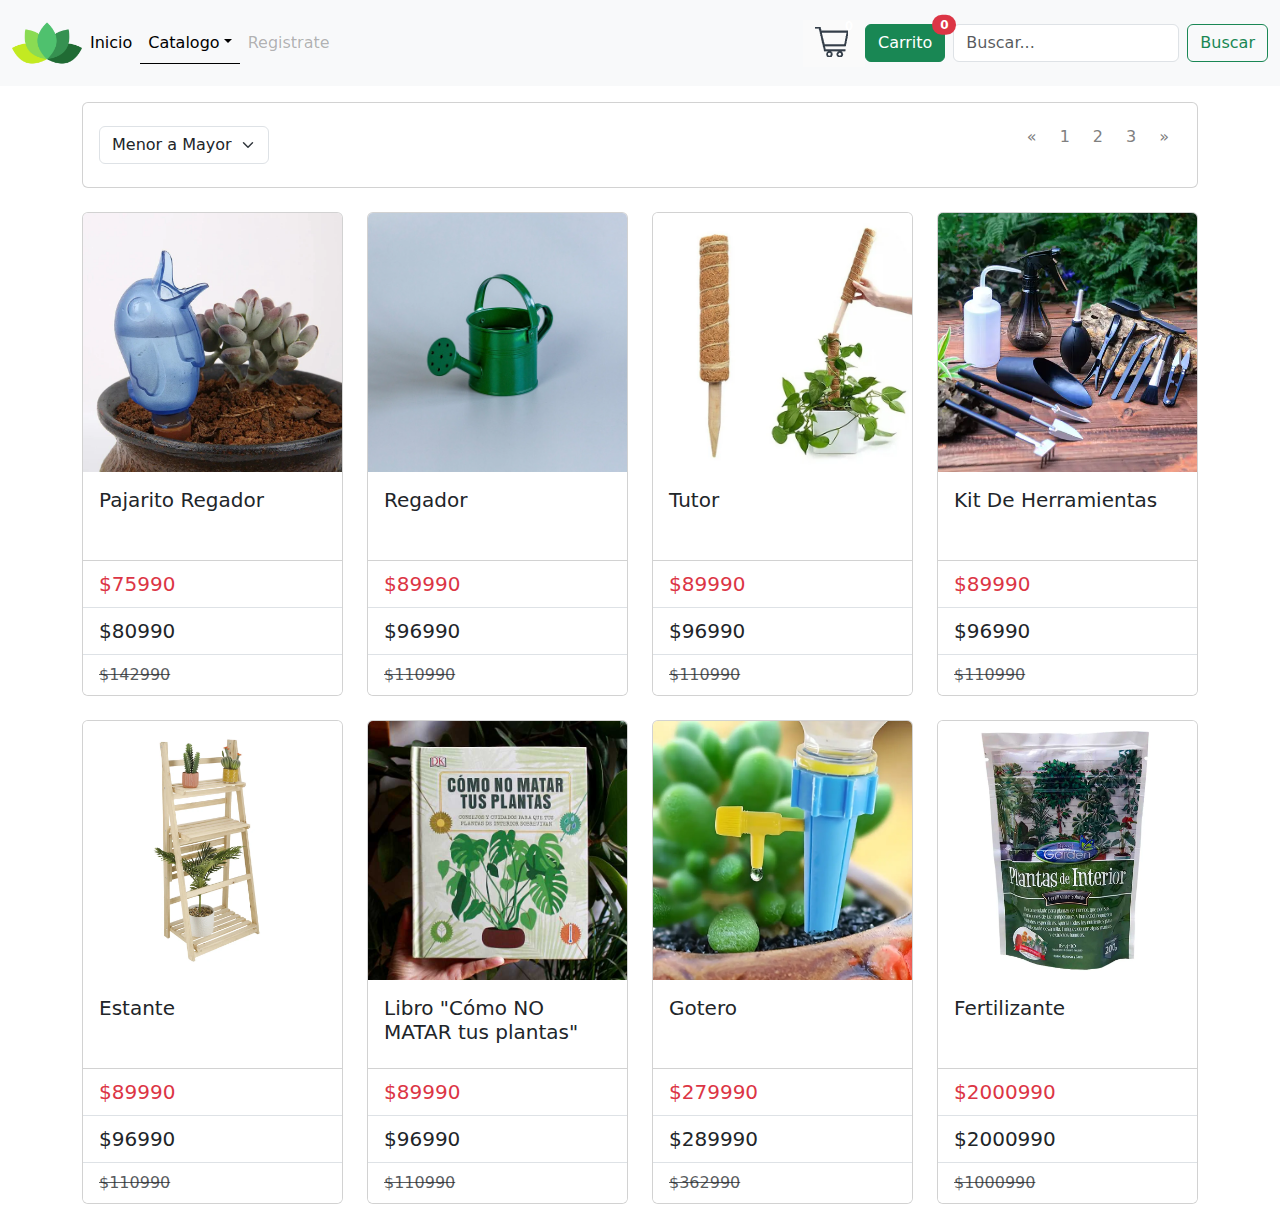
==== commit 36a6008e: "actualizacion de registro en nav" ====
--- a/DIANA_AVILA_FELIPE_CRISOSTOMO_009D/Articulos.html
+++ b/DIANA_AVILA_FELIPE_CRISOSTOMO_009D/Articulos.html
@@ -32,7 +32,7 @@
                         </ul>
                     </li>
                     <li class="nav-item">
-                        <a class="nav-link disabled" href="#" tabindex="-1" aria-disabled="true">Proximamente...</a>
+                        <a class="nav-link disabled" href="registro.html" tabindex="-1" aria-disabled="true">Registrate</a><!--AQUI ESTA EL FORMULARIO-->
                     </li>
                 </ul>
                 <img src="img/carrito robado.png" alt="robado con exito">
--- a/DIANA_AVILA_FELIPE_CRISOSTOMO_009D/style.css
+++ b/DIANA_AVILA_FELIPE_CRISOSTOMO_009D/style.css
@@ -45,4 +45,8 @@
 
 .remove-item:hover {
     background-color: #c82333;
+}
+
+.registrarse {
+    margin-top: 10px;
 }